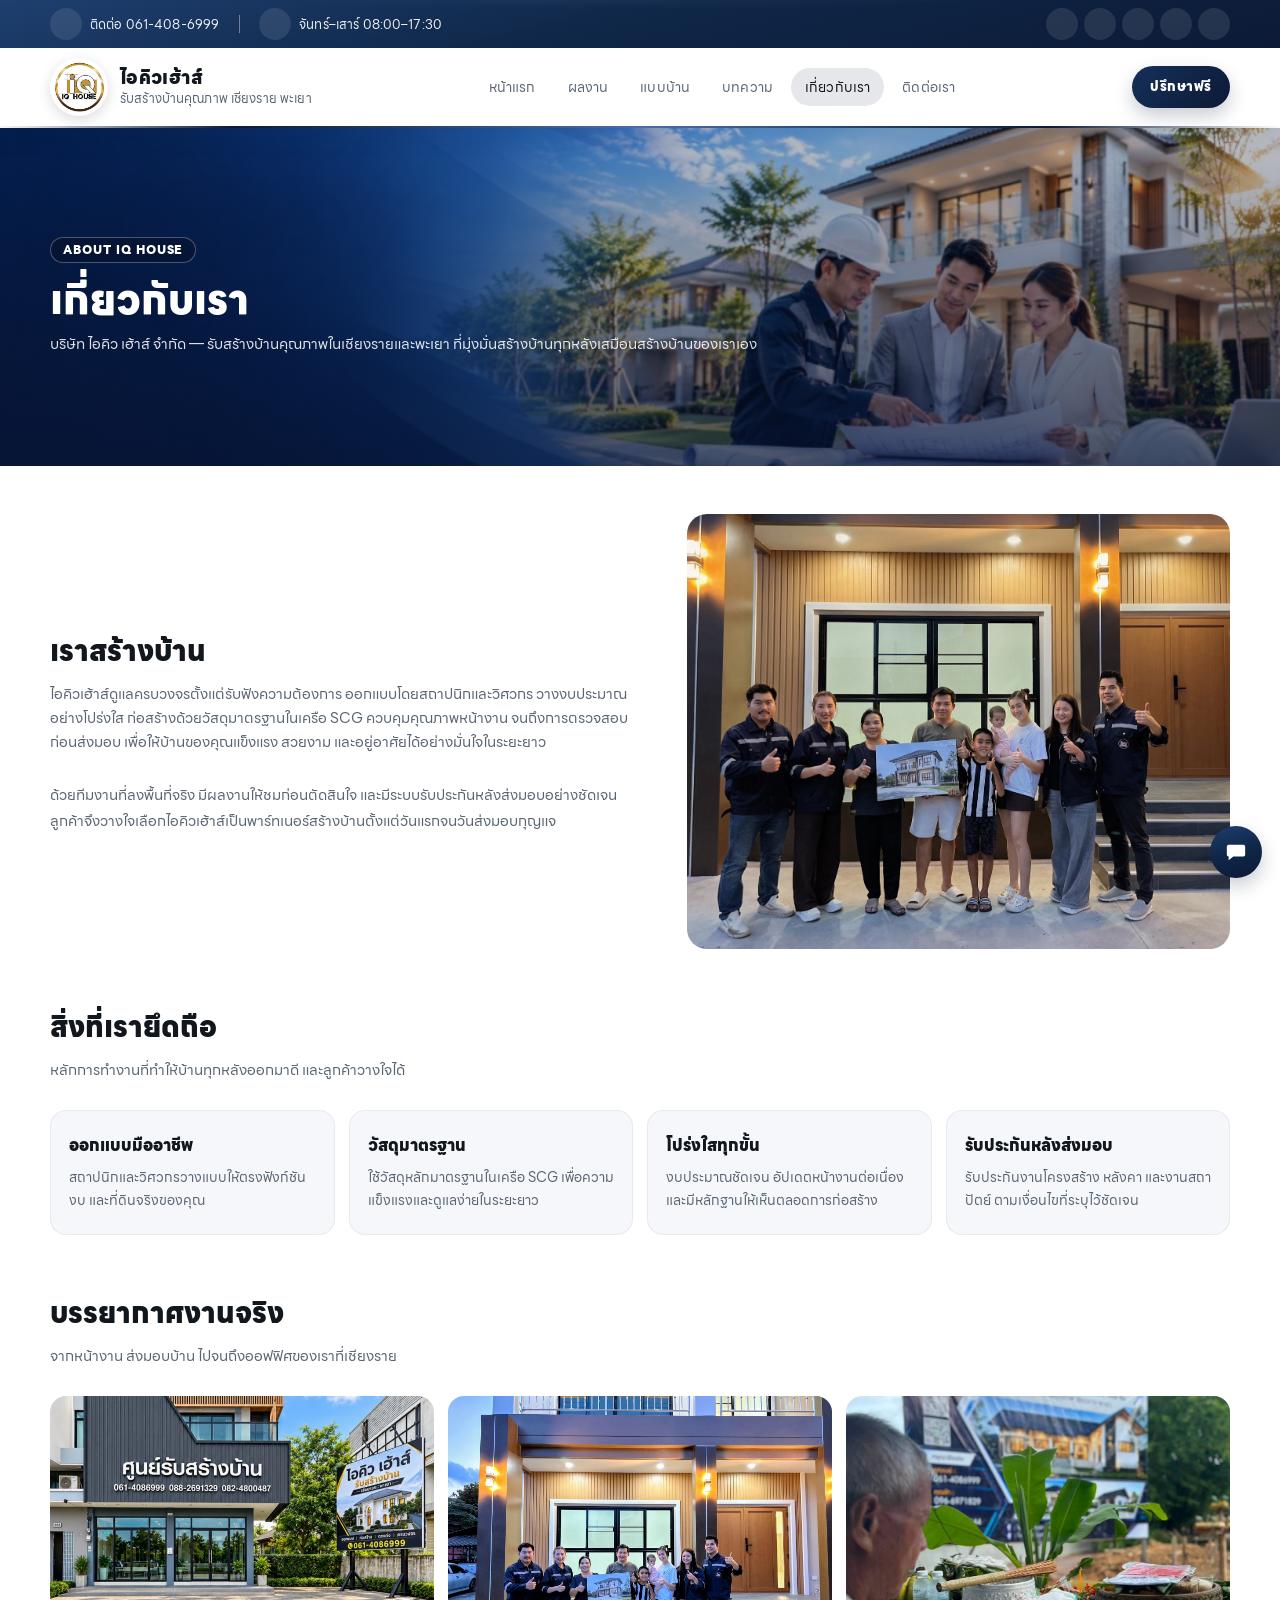
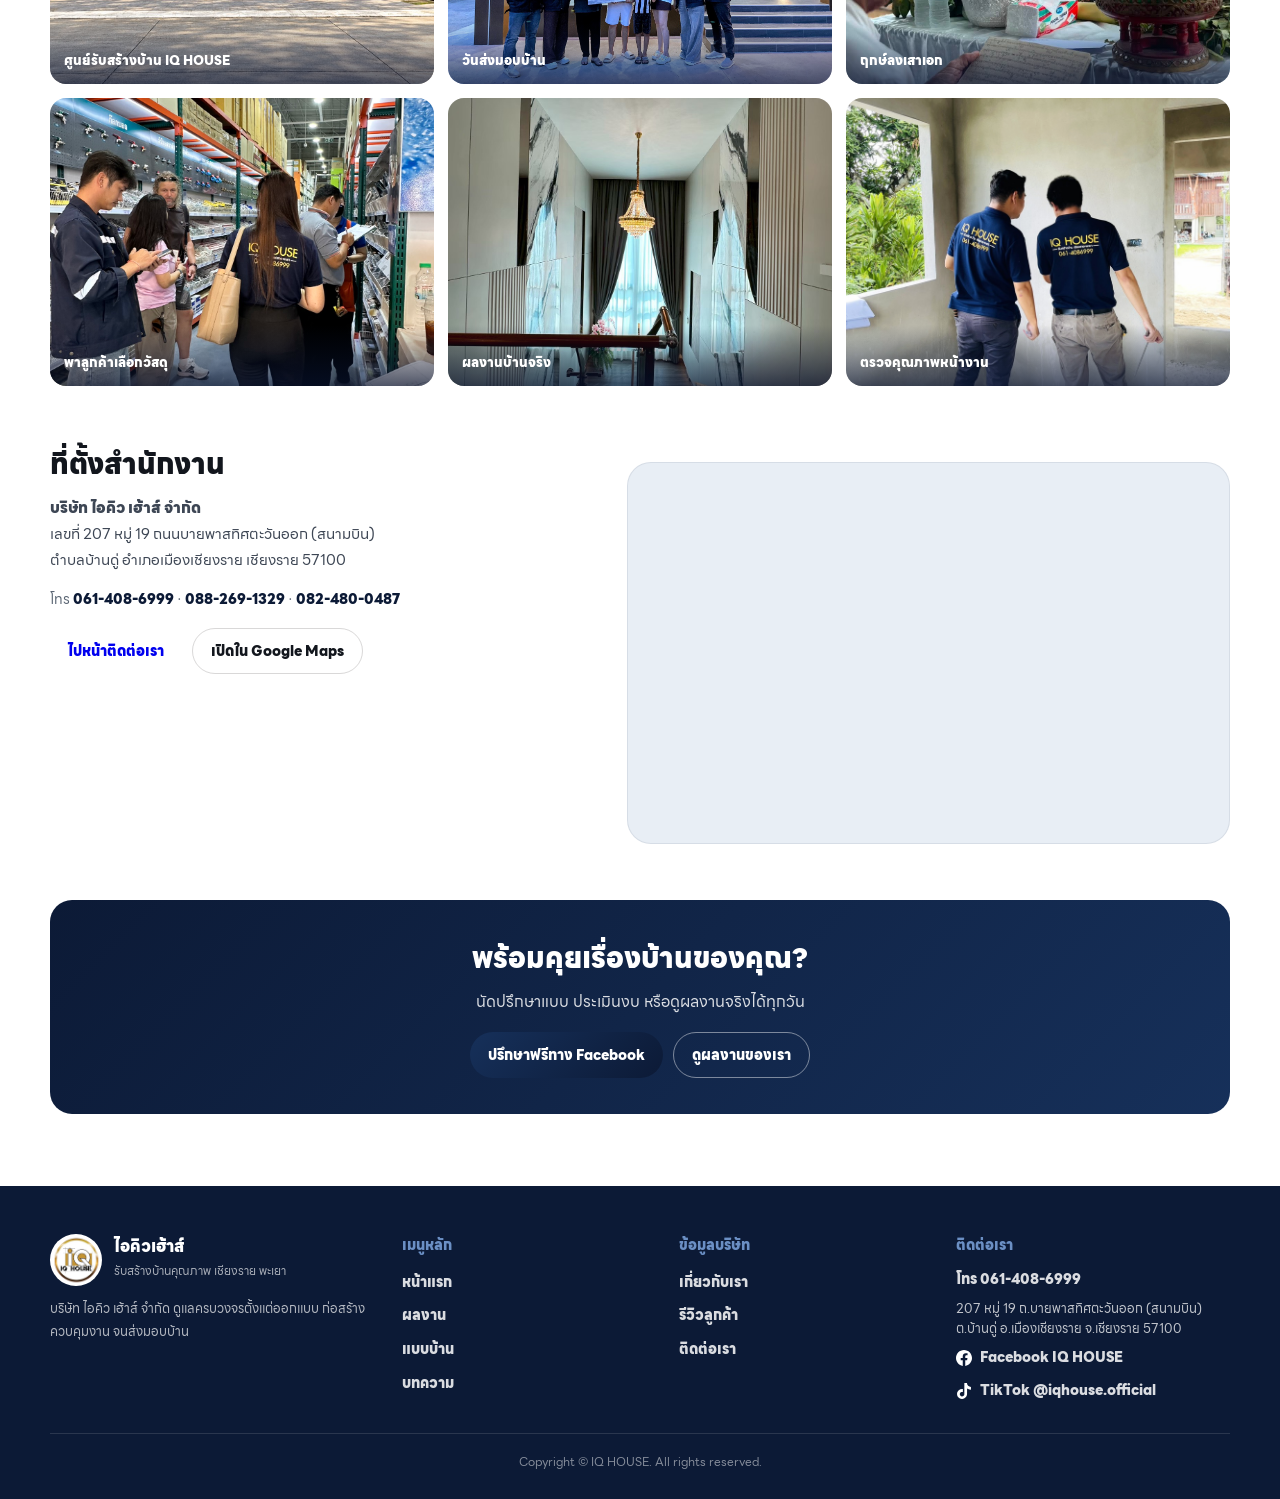
==== about.html @ 2e563d2a "Publish the IQ HOUSE site so it can be hosted from GitHub. Co-authored-by: Cursor <cursoragent@curso" ====
<!DOCTYPE html>
<html lang="th">
<head>
<meta charset="utf-8">
<link rel="icon" href="/iqhouse/images/favicon.png?v=1" type="image/png">
<meta name="viewport" content="width=device-width, initial-scale=1, viewport-fit=cover">
<title>เกี่ยวกับเรา | ไอคิวเฮ้าส์</title>
<meta name="description" content="เกี่ยวกับบริษัท ไอคิว เฮ้าส์ จำกัด ผู้รับสร้างบ้านคุณภาพในเชียงรายและพะเยา ดูแลครบวงจรตั้งแต่ออกแบบจนส่งมอบ">
<link rel="stylesheet" href="css/header.css?v=20261003u">
<link rel="stylesheet" href="css/fonts.css">
<link rel="stylesheet" href="css/site-pages.css?v=20261003s">
<link rel="stylesheet" href="css/home-extra.css?v=20261003q">
<link rel="stylesheet" href="css/responsive.css?v=20261003u">
</head>
<body class="theme-a iqPage">
<header class="iqNav" id="iqNav" data-iq-nav>
  <div class="iqTopbar">
    <div class="iqTopbar__inner">
      <ul class="iqTopbar__info">
        <li class="iqTopbar__phone">
          <a href="tel:0614086999">
            <span class="iqTopbar__mark"><img src="/iqhouse/images/site/icons/phone.svg" alt="" width="16" height="16"></span>
            ติดต่อ 061-408-6999
          </a>
        </li>
        <li class="iqTopbar__hours">
          <span>
            <span class="iqTopbar__mark"><img src="/iqhouse/images/site/icons/clock.svg" alt="" width="16" height="16"></span>
            จันทร์–เสาร์ 08:00–17:30
          </span>
        </li>
      </ul>
      <ul class="iqTopbar__social" aria-label="ช่องทางติดต่อ">
        <li>
          <a href="/iqhouse/contact.html" aria-label="LINE">
            <img src="/iqhouse/images/site/icons/line.svg" alt="" width="16" height="16">
          </a>
        </li>
        <li>
          <a href="https://www.tiktok.com/@iqhouse.official" target="_blank" rel="noopener" aria-label="TikTok">
            <img src="/iqhouse/images/site/icons/tiktok.svg" alt="" width="16" height="16">
          </a>
        </li>
        <li>
          <a href="https://www.facebook.com/profile.php?id=100057537335184" target="_blank" rel="noopener" aria-label="Facebook">
            <img src="/iqhouse/images/site/icons/facebook.svg" alt="" width="16" height="16">
          </a>
        </li>
        <li>
          <a href="tel:0614086999" aria-label="โทร 061-408-6999">
            <img src="/iqhouse/images/site/icons/phone.svg" alt="" width="16" height="16">
          </a>
        </li>
        <li>
          <a href="/iqhouse/contact.html" aria-label="อีเมล">
            <img src="/iqhouse/images/site/icons/email.svg" alt="" width="16" height="16">
          </a>
        </li>
      </ul>
    </div>
  </div>
  <div class="iqNav__bar">
    <a class="iqNav__logo" href="index.html" aria-label="IQ HOUSE">
      <img src="images/iqhouse-logo.png" alt="IQ HOUSE" width="58" height="58">
      <span class="iqNav__brand"><strong>ไอคิวเฮ้าส์</strong><em>รับสร้างบ้านคุณภาพ เชียงราย พะเยา</em></span>
    </a>
    <nav class="iqNav__menu" id="iqNavMenu" aria-label="เมนูหลัก">
      <a class="iqNav__link" href="index.html">หน้าแรก</a>
      <a class="iqNav__link" href="portfolio.html">ผลงาน</a>
      <a class="iqNav__link" href="designs.html">แบบบ้าน</a>
      <a class="iqNav__link" href="articles.html">บทความ</a>
      <a class="iqNav__link is-active" href="about.html">เกี่ยวกับเรา</a>
      <a class="iqNav__link" href="contact.html">ติดต่อเรา</a>
    </nav>
    <div class="iqNav__actions">
      <a class="iqNav__cta" href="https://www.facebook.com/profile.php?id=100057537335184" target="_blank" rel="noopener">ปรึกษาฟรี</a>
      <button class="iqNav__toggle" type="button" aria-label="เปิดเมนู" aria-expanded="false" aria-controls="iqNavMenu"><span></span><span></span><span></span></button>
    </div>
  </div>
</header>

<section class="iqPage__hero iqAboutPage__hero">
  <img class="iqPage__heroImg iqPage__heroImg--banner" src="images/site/heroes/about.png" alt="ทีมไอคิวเฮ้าส์คุยแบบกับลูกค้า" width="1600" height="500">
  <div class="iqPage__heroShade" aria-hidden="true"></div>
  <div class="iqPage__heroInner">
    <p class="iqPage__eyebrow">ABOUT IQ HOUSE</p>
    <h1 class="iqPage__title">เกี่ยวกับเรา</h1>
    <p class="iqPage__lead">บริษัท ไอคิว เฮ้าส์ จำกัด — รับสร้างบ้านคุณภาพในเชียงรายและพะเยา ที่มุ่งมั่นสร้างบ้านทุกหลังเสมือนสร้างบ้านของเราเอง</p>
  </div>
</section>

<main class="iqPage__wrap">
  <section class="iqAboutPage__intro">
    <div class="iqAboutPage__introCopy">
      <h2 class="iqPage__sectionTitle">เราสร้างบ้าน</h2>
      <p class="iqPage__sectionDesc">
        ไอคิวเฮ้าส์ดูแลครบวงจรตั้งแต่รับฟังความต้องการ ออกแบบโดยสถาปนิกและวิศวกร
        วางงบประมาณอย่างโปร่งใส ก่อสร้างด้วยวัสดุมาตรฐานในเครือ SCG
        ควบคุมคุณภาพหน้างาน จนถึงการตรวจสอบก่อนส่งมอบ
        เพื่อให้บ้านของคุณแข็งแรง สวยงาม และอยู่อาศัยได้อย่างมั่นใจในระยะยาว
      </p>
      <p class="iqAboutPage__body">
        ด้วยทีมงานที่ลงพื้นที่จริง มีผลงานให้ชมก่อนตัดสินใจ
        และมีระบบรับประกันหลังส่งมอบอย่างชัดเจน
        ลูกค้าจึงวางใจเลือกไอคิวเฮ้าส์เป็นพาร์ทเนอร์สร้างบ้านตั้งแต่วันแรกจนวันส่งมอบกุญแจ
      </p>
    </div>
    <figure class="iqAboutPage__introMedia">
      <img src="images/site/process-handover/01.jpg" alt="ทีม IQ HOUSE ส่งมอบบ้านให้ลูกค้า" width="900" height="700" loading="lazy">
    </figure>
  </section>

  <section class="iqAboutPage__values" aria-label="สิ่งที่เรายึดถือ">
    <h2 class="iqPage__sectionTitle">สิ่งที่เรายึดถือ</h2>
    <p class="iqPage__sectionDesc">หลักการทำงานที่ทำให้บ้านทุกหลังออกมาดี และลูกค้าวางใจได้</p>
    <div class="iqAboutPage__valueGrid">
      <article class="iqAboutPage__value">
        <h3>ออกแบบมืออาชีพ</h3>
        <p>สถาปนิกและวิศวกรวางแบบให้ตรงฟังก์ชัน งบ และที่ดินจริงของคุณ</p>
      </article>
      <article class="iqAboutPage__value">
        <h3>วัสดุมาตรฐาน</h3>
        <p>ใช้วัสดุหลักมาตรฐานในเครือ SCG เพื่อความแข็งแรงและดูแลง่ายในระยะยาว</p>
      </article>
      <article class="iqAboutPage__value">
        <h3>โปร่งใสทุกขั้น</h3>
        <p>งบประมาณชัดเจน อัปเดตหน้างานต่อเนื่อง และมีหลักฐานให้เห็นตลอดการก่อสร้าง</p>
      </article>
      <article class="iqAboutPage__value">
        <h3>รับประกันหลังส่งมอบ</h3>
        <p>รับประกันงานโครงสร้าง หลังคา และงานสถาปัตย์ ตามเงื่อนไขที่ระบุไว้ชัดเจน</p>
      </article>
    </div>
  </section>

  <section class="iqAboutPage__gallery" aria-label="บรรยากาศงานของเรา">
    <h2 class="iqPage__sectionTitle">บรรยากาศงานจริง</h2>
    <p class="iqPage__sectionDesc">จากหน้างาน ส่งมอบบ้าน ไปจนถึงออฟฟิศของเราที่เชียงราย</p>
    <div class="iqGallery">
      <figure class="iqGallery__item"><img src="images/about-office.png" alt="ออฟฟิศ IQ HOUSE" loading="lazy"><figcaption class="iqGallery__cap">ศูนย์รับสร้างบ้าน IQ HOUSE</figcaption></figure>
      <figure class="iqGallery__item"><img src="images/site/process-handover/02.jpg" alt="ส่งมอบบ้าน" loading="lazy"><figcaption class="iqGallery__cap">วันส่งมอบบ้าน</figcaption></figure>
      <figure class="iqGallery__item"><img src="images/site/process-pillar/01.jpg" alt="งานลงเสาเอก" loading="lazy"><figcaption class="iqGallery__cap">ฤกษ์ลงเสาเอก</figcaption></figure>
      <figure class="iqGallery__item"><img src="images/site/process-material/01.jpg" alt="เลือกวัสดุ" loading="lazy"><figcaption class="iqGallery__cap">พาลูกค้าเลือกวัสดุ</figcaption></figure>
      <figure class="iqGallery__item"><img src="images/site/homes-2f/01.jpg" alt="ผลงานบ้านจริง" loading="lazy"><figcaption class="iqGallery__cap">ผลงานบ้านจริง</figcaption></figure>
      <figure class="iqGallery__item"><img src="images/site/process-inspect/01.jpg" alt="ตรวจหน้างาน" loading="lazy"><figcaption class="iqGallery__cap">ตรวจคุณภาพหน้างาน</figcaption></figure>
    </div>
  </section>

  <section class="iqAboutPage__address" aria-labelledby="iqAboutAddressTitle">
    <div>
      <h2 id="iqAboutAddressTitle" class="iqPage__sectionTitle">ที่ตั้งสำนักงาน</h2>
      <p class="iqAboutPage__addressText">
        <strong>บริษัท ไอคิว เฮ้าส์ จำกัด</strong><br>
        เลขที่ 207 หมู่ 19 ถนนบายพาสทิศตะวันออก (สนามบิน)<br>
        ตำบลบ้านดู่ อำเภอเมืองเชียงราย เชียงราย 57100
      </p>
      <p class="iqAboutPage__phones">
        โทร
        <a href="tel:0614086999">061-408-6999</a>
        <span aria-hidden="true"> · </span>
        <a href="tel:0882691329">088-269-1329</a>
        <span aria-hidden="true"> · </span>
        <a href="tel:0824800487">082-480-0487</a>
      </p>
      <div class="iqPageCta__actions" style="justify-content:flex-start;margin-top:18px">
        <a class="iqContactCta" href="contact.html" style="margin-top:0">ไปหน้าติดต่อเรา</a>
        <a class="iqAboutPage__mapLink" href="https://maps.app.goo.gl/v2vCauSSesL4S2iE6" target="_blank" rel="noopener">เปิดใน Google Maps</a>
      </div>
    </div>
    <div class="iqContactMap">
      <iframe
        title="แผนที่ IQ HOUSE"
        src="https://maps.google.com/maps?q=19.9500111,99.8739982&hl=th&z=16&output=embed"
        loading="lazy"
        referrerpolicy="no-referrer-when-downgrade"
        allowfullscreen
      ></iframe>
    </div>
  </section>

  <div class="iqPageCta">
    <h2>พร้อมคุยเรื่องบ้านของคุณ?</h2>
    <p>นัดปรึกษาแบบ ประเมินงบ หรือดูผลงานจริงได้ทุกวัน</p>
    <div class="iqPageCta__actions">
      <a class="primary" href="https://www.facebook.com/profile.php?id=100057537335184" target="_blank" rel="noopener">ปรึกษาฟรีทาง Facebook</a>
      <a class="ghost" href="portfolio.html">ดูผลงานของเรา</a>
    </div>
  </div>
</main>

<div data-iq-footer></div>

<script src="js/iq-nav.js" defer></script>
<script src="js/iq-footer.js?v=20261003q" defer></script>
<script src="js/iq-lightbox.js" defer></script>
</body>
</html>
---- css/header.css ----
/* ===== IQ HOUSE full-bleed sticky navbar ===== */
:root {
  --iq-ink: #12161d;
  --iq-muted: #5a6573;
  --iq-line: rgba(12, 26, 54, 0.12);
  --iq-accent: #0c1a36;
  --iq-accent-soft: #4a6fa5;
  --iq-navy: #0c1a36;
  --iq-navy-deep: #07122e;
  --iq-surface: rgba(255, 255, 255, 0.96);
  --iq-soft: #f5f7fa;
  --iq-shadow: 0 8px 24px rgba(12, 26, 54, 0.08);
  --iq-radius: 999px;
  --iq-topbar-h: 48px;
  --iq-nav-bar-h: 78px;
  --iq-nav-h: calc(var(--iq-topbar-h) + var(--iq-nav-bar-h));
  --iq-pad-x: clamp(16px, 4vw, 48px);
  --iq-content-w: min(1180px, calc(100% - 40px));
}

#nHeaderWrap {
  position: fixed !important;
  top: 0 !important;
  left: 0 !important;
  right: 0 !important;
  z-index: 1200;
  width: 100% !important;
  max-width: 100% !important;
  height: auto !important;
  max-height: none !important;
  margin: 0 !important;
  padding: 0 !important;
  box-sizing: border-box !important;
  background: var(--iq-surface);
  transform: translateZ(0);
  overflow: visible !important;
}

/* Keep page scrollable (Daiwa base.css can lock overflow on html/body) */
html,
body {
  height: auto !important;
  max-height: none !important;
  margin: 0 !important;
  min-width: 0 !important;
  max-width: 100% !important;
  overflow-x: clip !important;
  overflow-y: auto !important;
}

/* Full-bleed page shell — no side gutters that clip hero/why curves */
#container {
  width: 100% !important;
  max-width: 100% !important;
  min-width: 0 !important;
  margin: 0 !important;
  padding-left: 0 !important;
  padding-right: 0 !important;
  box-sizing: border-box !important;
  overflow-x: clip;
}

.iqCover {
  width: 100% !important;
  max-width: none !important;
  margin-left: 0 !important;
  margin-right: 0 !important;
}

/* Reserve space so content doesn't jump under fixed header */
body.theme-a {
  padding-top: var(--iq-nav-h) !important;
}

#nHeader {
  background: transparent !important;
  border: none !important;
  min-height: 0 !important;
  height: auto !important;
  width: 100% !important;
  max-width: none !important;
  margin: 0 !important;
  padding: 0 !important;
  left: 0 !important;
  right: 0 !important;
  overflow: visible !important;
  box-sizing: border-box !important;
}

#nHeader .nHeader_menu,
#nHeader .nSpNav,
.utility-n1 {
  display: none !important;
}

.iqNav {
  position: fixed !important;
  top: 0 !important;
  left: 0 !important;
  right: 0 !important;
  z-index: 1200;
  width: 100% !important;
  max-width: 100% !important;
  margin: 0 !important;
  padding: 0 !important;
  font-family: var(--iq-font);
  box-sizing: border-box;
  background: var(--iq-surface);
  border-bottom: 2px solid transparent;
  border-image: linear-gradient(
    90deg,
    transparent 0%,
    var(--iq-accent) 18%,
    var(--iq-accent-soft) 50%,
    var(--iq-accent) 82%,
    transparent 100%
  ) 1;
  box-shadow: var(--iq-shadow);
  backdrop-filter: blur(16px) saturate(160%);
  -webkit-backdrop-filter: blur(16px) saturate(160%);
  transition: background 0.25s ease, box-shadow 0.25s ease;
}

.iqNav.is-scrolled {
  background: rgba(255, 255, 255, 0.97);
  box-shadow: 0 10px 28px rgba(12, 26, 54, 0.08);
}

.iqTopbar {
  position: relative;
  overflow: hidden;
  color: rgba(255, 255, 255, 0.92);
  font-family: var(--iq-font);
  font-size: 13px;
  line-height: 1;
  background:
    radial-gradient(ellipse 90% 180% at 50% -80%, rgba(255, 255, 255, 0.16), transparent 55%),
    linear-gradient(165deg, #1e3f6f 0%, #0f2748 48%, #0c1a36 100%);
}

.iqTopbar__inner {
  display: flex;
  align-items: center;
  justify-content: space-between;
  gap: 20px;
  width: var(--iq-content-w);
  max-width: 1180px;
  min-height: var(--iq-topbar-h);
  margin: 0 auto;
  box-sizing: border-box;
}

.iqTopbar__info,
.iqTopbar__social {
  display: flex;
  align-items: center;
  gap: 8px;
  margin: 0;
  padding: 0;
  list-style: none;
}

.iqTopbar__info a,
.iqTopbar__info span {
  display: inline-flex;
  align-items: center;
  gap: 8px;
  min-height: 0;
  padding: 0;
  border: 0;
  border-radius: 0;
  background: transparent;
  color: inherit;
  font-weight: 500;
  text-decoration: none;
  white-space: nowrap;
  letter-spacing: 0.01em;
}

.iqTopbar__info a:hover {
  color: #ffffff;
}

.iqTopbar__info a:hover .iqTopbar__mark {
  background: rgba(255, 255, 255, 0.18);
}

.iqTopbar__info {
  gap: 0;
}

.iqTopbar__hours {
  position: relative;
  margin-left: 20px;
  padding-left: 20px;
}

.iqTopbar__hours::before {
  content: "";
  position: absolute;
  left: 0;
  top: 50%;
  width: 1px;
  height: 18px;
  transform: translateY(-50%);
  background: rgba(255, 255, 255, 0.38);
}

.iqTopbar__info .iqTopbar__mark {
  display: inline-flex;
  align-items: center;
  justify-content: center;
  width: 32px;
  height: 32px;
  padding: 0;
  gap: 0;
  border-radius: 50%;
  background: rgba(255, 255, 255, 0.1);
  flex: 0 0 auto;
}

.iqTopbar__mark img {
  display: block;
  width: 16px;
  height: 16px;
  object-fit: contain;
}

.iqTopbar__social {
  gap: 6px;
}

.iqTopbar__social a {
  display: inline-flex;
  align-items: center;
  justify-content: center;
  width: 32px;
  height: 32px;
  border: 0;
  border-radius: 50%;
  color: #ffffff;
  background: rgba(255, 255, 255, 0.1);
  text-decoration: none;
  transition: background 0.2s ease, transform 0.2s ease;
}

.iqTopbar__social a:hover {
  background: rgba(255, 255, 255, 0.22);
  transform: translateY(-1px);
}

.iqTopbar__social img {
  display: block;
  width: 16px;
  height: 16px;
  object-fit: contain;
}

/* Inner bar matches page content width */
.iqNav__bar {
  display: flex;
  align-items: center;
  justify-content: space-between;
  gap: 20px;
  width: var(--iq-content-w) !important;
  max-width: 1180px !important;
  min-height: var(--iq-nav-bar-h);
  margin: 0 auto !important;
  padding: 10px 0 !important;
  border: none !important;
  border-radius: 0 !important;
  background: transparent;
  box-shadow: none;
  box-sizing: border-box !important;
}

/* Logo + brand text — left */
.iqNav__logo {
  display: inline-flex;
  align-items: center;
  justify-content: flex-start;
  gap: 12px;
  flex: 0 0 auto;
  text-decoration: none !important;
  color: inherit;
  transition: transform 0.25s ease;
  max-width: min(420px, 46vw);
}

.iqNav__logo:hover {
  transform: translateY(-1px);
}

.iqNav__logo img {
  width: 58px;
  height: 58px;
  object-fit: contain;
  display: block;
  flex: 0 0 auto;
  border-radius: 50%;
  box-shadow: 0 4px 14px rgba(0, 0, 0, 0.14);
  background: #fff;
}

.iqNav__brand {
  display: flex;
  flex-direction: column;
  gap: 2px;
  min-width: 0;
  line-height: 1.25;
}

.iqNav__brand strong {
  color: var(--iq-ink);
  font-family: var(--iq-font);
  font-size: 18px;
  font-weight: 700;
  letter-spacing: 0.02em;
}

.iqNav__brand em {
  color: var(--iq-muted);
  font-family: var(--iq-font);
  font-size: 13px;
  font-style: normal;
  font-weight: 400;
  letter-spacing: 0.01em;
  white-space: nowrap;
  overflow: hidden;
  text-overflow: ellipsis;
}

.iqNav__menu {
  display: flex;
  align-items: center;
  justify-content: center;
  gap: 4px;
  flex: 1 1 auto;
  min-width: 0;
}

.iqNav__link {
  position: relative;
  color: var(--iq-muted);
  text-decoration: none !important;
  font-size: 14px;
  font-weight: 500;
  letter-spacing: 0.01em;
  line-height: 1;
  padding: 12px 14px;
  border-radius: var(--iq-radius);
  white-space: nowrap;
  border-bottom: none !important;
  box-shadow: none !important;
  transition: color 0.2s ease, background 0.2s ease;
}

.iqNav__link:hover,
.iqNav__link:focus,
.iqNav__link.is-active,
.iqNav__link[aria-current="page"] {
  color: var(--iq-ink);
  background: rgba(12, 26, 54, 0.1);
  text-decoration: none !important;
  border-bottom: none !important;
  box-shadow: none !important;
}

.iqNav__link::after,
.iqNav__link.is-active::after {
  content: none !important;
  display: none !important;
}

.iqNav__actions {
  display: flex;
  align-items: center;
  gap: 12px;
  flex: 0 0 auto;
  margin-left: auto;
}

.iqNav__cta {
  display: inline-flex;
  align-items: center;
  justify-content: center;
  height: 42px;
  padding: 0 18px;
  border-radius: var(--iq-radius);
  background: linear-gradient(135deg, #16305a 0%, #0c1a36 100%);
  color: #fff !important;
  text-decoration: none !important;
  font-size: 13px;
  font-weight: 650;
  letter-spacing: 0.04em;
  box-shadow: 0 8px 18px rgba(12, 26, 54, 0.22);
  transition: transform 0.2s ease, box-shadow 0.2s ease, filter 0.2s ease;
}

.iqNav__cta:hover {
  transform: translateY(-1px);
  filter: brightness(1.05);
  box-shadow: 0 10px 22px rgba(12, 26, 54, 0.28);
}

.iqNav__toggle {
  display: none;
  width: 44px;
  height: 44px;
  border: 1px solid var(--iq-line);
  border-radius: 14px;
  background: #fff;
  cursor: pointer;
  padding: 0;
  flex: 0 0 auto;
}

.iqNav__toggle span {
  display: block;
  width: 18px;
  height: 2px;
  margin: 4px auto;
  background: var(--iq-ink);
  border-radius: 2px;
  transition: transform 0.25s ease, opacity 0.2s ease;
}

.iqNav.is-open .iqNav__toggle span:nth-child(1) {
  transform: translateY(6px) rotate(45deg);
}
.iqNav.is-open .iqNav__toggle span:nth-child(2) {
  opacity: 0;
}
.iqNav.is-open .iqNav__toggle span:nth-child(3) {
  transform: translateY(-6px) rotate(-45deg);
}

@media (max-width: 980px) {
  :root {
    --iq-topbar-h: 44px;
    --iq-nav-bar-h: 68px;
  }

  .iqNav__bar {
    position: relative;
    padding: 8px 0 !important;
  }

  .iqNav__toggle {
    display: grid;
    place-items: center;
  }

  .iqNav__menu {
    display: none;
    position: absolute;
    top: 100%;
    left: 0;
    right: 0;
    flex-direction: column;
    align-items: stretch;
    justify-content: flex-start;
    gap: 4px;
    padding: 12px 0 16px;
    border-radius: 0;
    background: rgba(255, 255, 255, 0.98);
    border-bottom: 1px solid var(--iq-line);
    box-shadow: var(--iq-shadow);
  }

  .iqNav.is-open .iqNav__menu {
    display: flex;
  }

  .iqNav__link {
    padding: 14px 16px;
  }

  .iqNav__cta {
    display: none;
  }

  .iqNav__logo img {
    width: 50px;
    height: 50px;
  }

  .iqNav__brand strong {
    font-size: 16px;
  }

  .iqNav__brand em {
    font-size: 11px;
    white-space: normal;
  }
}

@media (max-width: 560px) {
  .iqNav__brand em {
    display: none;
  }

  .iqTopbar {
    font-size: 12px;
  }

  .iqTopbar__info {
    gap: 10px;
  }

  .iqTopbar__hours,
  .iqTopbar__area {
    display: none;
  }
}

@media (prefers-reduced-motion: reduce) {
  .iqNav__bar,
  .iqNav__link,
  .iqNav__cta,
  .iqNav__logo,
  .iqNav__toggle span {
    transition: none !important;
  }
}

/* ===== IQ HOUSE intro / SEO block ===== */
.iqIntro,
.iqIntro * {
  color: #111111 !important;
}

.iqIntro {
  background: linear-gradient(180deg, #faf8f3 0%, #ffffff 100%) !important;
  border-top: none !important;
  border-bottom: 1px solid rgba(20, 17, 16, 0.08) !important;
  padding: 48px 24px 56px !important;
}

.iqIntro a {
  color: #111111 !important;
  text-decoration: underline;
}

.iqIntro__in {
  width: min(1180px, 100%) !important;
  max-width: 1180px !important;
  margin: 0 auto !important;
  padding: 0 !important;
  text-align: center;
  box-sizing: border-box;
}

.iqIntro__header {
  margin: 0 auto 40px;
  max-width: 900px;
}

.iqIntro__eyebrow {
  margin: 0 0 14px !important;
  color: #333333 !important;
  font-family: var(--iq-font);
  font-size: 12px;
  font-weight: 600;
  letter-spacing: 0.16em;
  text-transform: uppercase;
}

.iqIntro__title {
  margin: 0 0 18px !important;
  color: #111111 !important;
  font-family: var(--iq-font);
  font-size: clamp(22px, 2.4vw, 34px);
  font-weight: 700;
  letter-spacing: 0.01em;
  line-height: 1.35;
  white-space: nowrap;
}

.iqIntro__lead {
  margin: 0 auto !important;
  max-width: 780px;
  color: #111111 !important;
  font-family: var(--iq-font);
  font-size: clamp(15px, 1.35vw, 18px);
  font-weight: 400;
  line-height: 1.85;
}

.iqIntro__list {
  display: flex;
  flex-wrap: nowrap;
  justify-content: center;
  align-items: center;
  gap: 10px;
  margin: 28px 0 0;
  padding: 0;
  list-style: none;
  overflow-x: auto;
  -webkit-overflow-scrolling: touch;
  scrollbar-width: none;
}

.iqIntro__list::-webkit-scrollbar {
  display: none;
}

.iqIntro__list li {
  margin: 0;
  flex: 0 0 auto;
  padding: 10px 14px;
  color: #111111 !important;
  font-family: var(--iq-font);
  font-size: 13px;
  font-weight: 500;
  line-height: 1.3;
  white-space: nowrap;
  background: #fff;
  border: 1px solid rgba(20, 17, 16, 0.1);
  border-radius: 999px;
}

@media (max-width: 900px) {
  .iqIntro {
    padding: 36px 18px 44px !important;
  }

  .iqIntro__title {
    white-space: normal;
    font-size: clamp(20px, 5.2vw, 26px);
  }

  .iqIntro__br {
    display: none;
  }

  .iqIntro__list {
    justify-content: flex-start;
    padding: 0 4px;
  }
}

.iqFloat {
  position: fixed;
  z-index: 1150;
  right: 18px;
  bottom: 22px;
  display: flex;
  flex-direction: column;
  align-items: center;
}

.iqFloat__menu {
  display: flex;
  flex-direction: column;
  align-items: center;
  gap: 10px;
  max-height: 0;
  margin-bottom: 0;
  opacity: 0;
  overflow: hidden;
  pointer-events: none;
  transition: max-height 0.28s ease, opacity 0.2s ease, margin 0.28s ease;
}

.iqFloat.is-open .iqFloat__menu {
  max-height: 340px;
  margin-bottom: 10px;
  opacity: 1;
  overflow: visible;
  pointer-events: auto;
}

.iqFloat__btn,
.iqFloat__toggle {
  display: grid;
  place-items: center;
  width: 52px;
  height: 52px;
  padding: 0;
  border: 0;
  border-radius: 50%;
  color: #fff;
  box-shadow: 0 8px 18px rgba(12, 26, 54, 0.22);
  cursor: pointer;
  text-decoration: none !important;
}

.iqFloat__btn img {
  display: block;
  width: 22px;
  height: 22px;
  object-fit: contain;
}

.iqFloat__toggle {
  background: linear-gradient(165deg, #1e3f6f 0%, #0f2748 48%, #0c1a36 100%);
  color: #fff;
}

.iqFloat__close {
  display: none;
}

.iqFloat.is-open .iqFloat__open {
  display: none;
}

.iqFloat.is-open .iqFloat__close {
  display: block;
}

.iqFloat__btn--facebook { background: #1877f2; }
.iqFloat__btn--tiktok { background: #111111; }
.iqFloat__btn--line { background: #06c755; }
.iqFloat__btn--tel { background: #0c1a36; }
.iqFloat__btn--email { background: #1e3f6f; }

.iqFloat__btn:hover,
.iqFloat__toggle:hover {
  filter: brightness(1.08);
}

@media (max-width: 640px) {
  .iqFloat {
    right: 12px;
    bottom: 16px;
  }

  .iqFloat__btn,
  .iqFloat__toggle {
    width: 48px;
    height: 48px;
  }
}
---- css/fonts.css ----
/* Site fonts from fonts/fonts */

/* Thai + Latin body (file = regular, file_1 = extrabold) */
@font-face {
  font-family: "IQ Sans";
  src: url("../fonts/fonts/file.woff2") format("woff2"),
       url("../fonts/fonts/file.woff") format("woff"),
       url("../fonts/fonts/file.ttf") format("truetype");
  font-weight: 300;
  font-style: normal;
  font-display: swap;
}

@font-face {
  font-family: "IQ Sans";
  src: url("../fonts/fonts/file.woff2") format("woff2"),
       url("../fonts/fonts/file.woff") format("woff"),
       url("../fonts/fonts/file.ttf") format("truetype");
  font-weight: 400;
  font-style: normal;
  font-display: swap;
}

@font-face {
  font-family: "IQ Sans";
  src: url("../fonts/fonts/file.woff2") format("woff2"),
       url("../fonts/fonts/file.woff") format("woff"),
       url("../fonts/fonts/file.ttf") format("truetype");
  font-weight: 500;
  font-style: normal;
  font-display: swap;
}

@font-face {
  font-family: "IQ Sans";
  src: url("../fonts/fonts/file_1.woff2") format("woff2"),
       url("../fonts/fonts/file_1.woff") format("woff"),
       url("../fonts/fonts/file_1.ttf") format("truetype");
  font-weight: 600;
  font-style: normal;
  font-display: swap;
}

@font-face {
  font-family: "IQ Sans";
  src: url("../fonts/fonts/file_1.woff2") format("woff2"),
       url("../fonts/fonts/file_1.woff") format("woff"),
       url("../fonts/fonts/file_1.ttf") format("truetype");
  font-weight: 700;
  font-style: normal;
  font-display: swap;
}

@font-face {
  font-family: "IQ Sans";
  src: url("../fonts/fonts/file_1.woff2") format("woff2"),
       url("../fonts/fonts/file_1.woff") format("woff"),
       url("../fonts/fonts/file_1.ttf") format("truetype");
  font-weight: 800;
  font-style: normal;
  font-display: swap;
}

/* Latin display — Avenir */
@font-face {
  font-family: "Avenir LT";
  src: url("../fonts/fonts/avenir-lt-w05_35-light.woff2") format("woff2");
  font-weight: 300;
  font-style: normal;
  font-display: swap;
}

@font-face {
  font-family: "Avenir LT";
  src: url("../fonts/fonts/avenir-lt-w05_35-light.woff2") format("woff2");
  font-weight: 400;
  font-style: normal;
  font-display: swap;
}

@font-face {
  font-family: "Avenir LT";
  src: url("../fonts/fonts/avenir-lt-w05_85-heavy.woff2") format("woff2");
  font-weight: 700;
  font-style: normal;
  font-display: swap;
}

@font-face {
  font-family: "Avenir LT";
  src: url("../fonts/fonts/avenir-lt-w05_85-heavy.woff2") format("woff2");
  font-weight: 800;
  font-style: normal;
  font-display: swap;
}

/* Latin display — Helvetica */
@font-face {
  font-family: "Helvetica W01";
  src: url("../fonts/fonts/helvetica-w02-light.woff2") format("woff2");
  font-weight: 300;
  font-style: normal;
  font-display: swap;
}

@font-face {
  font-family: "Helvetica W01";
  src: url("../fonts/fonts/helvetica-w02-light.woff2") format("woff2");
  font-weight: 400;
  font-style: normal;
  font-display: swap;
}

@font-face {
  font-family: "Helvetica W01";
  src: url("../fonts/fonts/helvetica-w02-bold.woff2") format("woff2");
  font-weight: 700;
  font-style: normal;
  font-display: swap;
}

/* Latin UI — DIN Next */
@font-face {
  font-family: "DIN Next";
  src: url("../fonts/fonts/din-next-w02-light.woff2") format("woff2");
  font-weight: 300;
  font-style: normal;
  font-display: swap;
}

@font-face {
  font-family: "DIN Next";
  src: url("../fonts/fonts/din-next-w02-light.woff2") format("woff2");
  font-weight: 400;
  font-style: normal;
  font-display: swap;
}

:root {
  --iq-font: "IQ Sans", "Avenir LT", "Helvetica W01", "DIN Next", sans-serif;
  --iq-font-display: "Avenir LT", "IQ Sans", sans-serif;
}

html,
body {
  font-family: var(--iq-font) !important;
}

/* Apply across page UI; keep icon fonts intact */
body *:not(script):not(style):not(svg):not(path) {
  font-family: var(--iq-font) !important;
}

[class*="base-icon"],
.base-icon,
[class*="base-icon"]::before,
[class*="base-icon"]::after,
.base-icon::before,
.base-icon::after {
  font-family: "base-icon", sans-serif !important;
}
---- css/site-pages.css ----
/* IQ HOUSE — shared inner pages */
.iqPage {
  font-family: var(--iq-font);
  color: #12161d;
  background: #fff;
  line-height: 1.6;
}

.iqPage__hero {
  position: relative;
  width: 100%;
  max-width: none;
  margin: 0;
  min-height: clamp(220px, 32vw, 340px);
  display: flex;
  align-items: center;
  overflow: hidden;
  background: #0c1a36;
  box-sizing: border-box;
}

.iqPage__heroImg {
  position: absolute;
  inset: 0;
  width: 100%;
  height: 100%;
  object-fit: cover;
  object-position: center;
}

.iqPage__heroImg--banner {
  object-position: right center;
}

.iqPage__heroShade {
  position: absolute;
  inset: 0;
  background: linear-gradient(
    180deg,
    rgba(7, 18, 46, 0.25) 0%,
    rgba(7, 18, 46, 0.72) 100%
  );
}

.iqPage__heroInner {
  position: relative;
  z-index: 1;
  width: min(1180px, calc(100% - 40px));
  margin: 0 auto;
  padding: 48px 0;
  color: #fff;
  text-align: left;
}

.iqPage__eyebrow {
  display: inline-block;
  margin: 0 0 12px;
  padding: 5px 12px;
  border-radius: 999px;
  background: rgba(7, 18, 46, 0.62);
  border: 1px solid rgba(255, 255, 255, 0.28);
  color: #fff;
  font-size: 12px;
  font-weight: 700;
  letter-spacing: 0.08em;
  line-height: 1.2;
  text-transform: uppercase;
}

.iqPage__title {
  margin: 0 0 8px;
  font-size: clamp(28px, 3.2vw, 40px);
  font-weight: 700;
  line-height: 1.25;
}

.iqPage__lead {
  margin: 0;
  max-width: 100%;
  white-space: nowrap;
  color: rgba(255, 255, 255, 0.88);
  font-size: 15px;
  line-height: 1.5;
}

.iqPage__wrap {
  width: min(1180px, calc(100% - 40px));
  margin: 0 auto;
  padding: 48px 0 72px;
  box-sizing: border-box;
}

.iqPage__sectionTitle {
  margin: 0 0 8px;
  font-size: clamp(22px, 2.4vw, 28px);
  font-weight: 700;
}

.iqPage__sectionDesc {
  margin: 0 0 28px;
  max-width: 640px;
  color: #5a6573;
  font-size: 15px;
}

.iqFilters {
  display: flex;
  flex-wrap: wrap;
  gap: 8px;
  margin: 0 0 28px;
}

.iqFilters__btn {
  appearance: none;
  border: 1px solid rgba(20, 17, 16, 0.14);
  background: #fff;
  color: #3d4654;
  border-radius: 999px;
  min-height: 38px;
  padding: 0 16px;
  font-family: inherit;
  font-size: 13px;
  font-weight: 650;
  cursor: pointer;
  transition: background 0.2s, color 0.2s, border-color 0.2s;
}

.iqFilters__btn:hover,
.iqFilters__btn.is-active {
  background: #0c1a36;
  border-color: #0c1a36;
  color: #fff;
}

.iqGallery {
  display: grid;
  grid-template-columns: repeat(3, minmax(0, 1fr));
  gap: 14px;
}

.iqGallery__item {
  margin: 0;
  position: relative;
  overflow: hidden;
  border-radius: 16px;
  background: #e8eef5;
  aspect-ratio: 4 / 3;
}

.iqGallery__item img {
  display: block;
  width: 100%;
  height: 100%;
  object-fit: cover;
  transition: transform 0.45s ease;
}

.iqGallery__item:hover img {
  transform: scale(1.04);
}

.iqGallery__item[hidden] {
  display: none !important;
}

.iqGallery__cap {
  position: absolute;
  left: 0;
  right: 0;
  bottom: 0;
  padding: 28px 14px 12px;
  background: linear-gradient(180deg, transparent, rgba(7, 18, 46, 0.7));
  color: #fff;
  font-size: 13px;
  font-weight: 650;
}

.iqDesignLayout {
  display: grid;
  grid-template-columns: 280px minmax(0, 1fr);
  gap: 28px;
  align-items: start;
}

.iqDesignSide {
  position: sticky;
  top: calc(var(--iq-nav-h) + 16px);
  display: grid;
  gap: 18px;
}

.iqDesignSearch label,
.iqDesignCats h2,
.iqDesignNote h2 {
  display: block;
  margin: 0 0 8px;
  color: #0c1a36;
  font-size: 13px;
  font-weight: 700;
}

.iqDesignSearch input {
  width: 100%;
  box-sizing: border-box;
  min-height: 44px;
  padding: 0 14px;
  border: 1px solid #d5dbe3;
  border-radius: 12px;
  background: #fff;
  color: #12161d;
  font-family: inherit;
  font-size: 15px;
  outline: none;
}

.iqDesignSearch input:focus {
  border-color: #0c1a36;
  box-shadow: 0 0 0 3px rgba(12, 26, 54, 0.12);
}

.iqDesignCats {
  display: grid;
  gap: 8px;
}

.iqDesignCats button,
.iqDesignClear {
  appearance: none;
  width: 100%;
  display: flex;
  align-items: center;
  justify-content: space-between;
  gap: 10px;
  min-height: 42px;
  padding: 0 14px;
  border: 1px solid rgba(12, 26, 54, 0.1);
  border-radius: 12px;
  background: #f7f9fc;
  color: #12161d;
  font-family: inherit;
  font-size: 14px;
  font-weight: 700;
  text-align: left;
  cursor: pointer;
}

.iqDesignCats button span {
  color: #5a6573;
  font-size: 12px;
  font-weight: 700;
}

.iqDesignCats button.is-on,
.iqDesignCats button:hover {
  background: #0c1a36;
  border-color: #0c1a36;
  color: #fff;
}

.iqDesignCats button.is-on span,
.iqDesignCats button:hover span {
  color: rgba(255, 255, 255, 0.75);
}

.iqDesignClear:hover:not(:disabled) {
  background: #0c1a36;
  border-color: #0c1a36;
  color: #fff;
}

.iqDesignClear:disabled {
  opacity: 0.45;
  cursor: default;
}

.iqDesignNote {
  padding: 16px;
  border-radius: 16px;
  background: #f7f9fc;
  border: 1px solid rgba(12, 26, 54, 0.08);
}

.iqDesignNote ul {
  margin: 0 0 14px;
  padding: 0;
  list-style: none;
  display: grid;
  gap: 8px;
}

.iqDesignNote li {
  color: #5a6573;
  font-size: 13px;
  line-height: 1.55;
}

.iqDesignNote a {
  display: inline-flex;
  align-items: center;
  min-height: 38px;
  padding: 0 14px;
  border-radius: 999px;
  background: #0c1a36;
  color: #fff !important;
  font-size: 13px;
  font-weight: 700;
  text-decoration: none !important;
}

.iqDesignMain__meta,
.iqDesignMain__empty {
  margin: 0 0 14px;
  color: #5a6573;
  font-size: 14px;
}

.iqDesignMain__empty {
  padding: 28px 16px;
  border-radius: 16px;
  background: #f7f9fc;
  text-align: center;
}

.iqDesignGrid {
  display: grid;
  grid-template-columns: repeat(3, minmax(0, 1fr));
  gap: 16px;
}

.iqDesignCard {
  display: flex;
  flex-direction: column;
  min-width: 0;
  border: 1px solid rgba(12, 26, 54, 0.08);
  border-radius: 18px;
  overflow: hidden;
  background: #fff;
}

.iqDesignCard__media {
  margin: 0;
  aspect-ratio: 16 / 10;
  background: #e8eef5;
  overflow: hidden;
}

.iqDesignCard__media img {
  display: block;
  width: 100%;
  height: 100%;
  object-fit: cover;
}

.iqDesignCard__body {
  display: flex;
  flex-direction: column;
  gap: 10px;
  padding: 14px 14px 16px;
  flex: 1;
}

.iqDesignCard__top {
  display: flex;
  align-items: center;
  justify-content: space-between;
  gap: 8px;
}

.iqDesignCard__badge {
  color: #0c1a36;
  font-size: 12px;
  font-weight: 700;
}

.iqDesignCard__code {
  color: #5a6573;
  font-size: 12px;
  font-weight: 700;
  letter-spacing: 0.04em;
}

.iqDesignCard h2 {
  margin: 0;
  color: #0c1a36;
  font-size: 18px;
  font-weight: 700;
  line-height: 1.35;
}

.iqDesignCard__specs {
  display: grid;
  grid-template-columns: 1fr 1fr;
  gap: 8px;
  margin: 0;
}

.iqDesignCard__specs div {
  padding: 8px 10px;
  border-radius: 10px;
  background: #f7f9fc;
}

.iqDesignCard__specs dt {
  color: #8a94a3;
  font-size: 11px;
  font-weight: 700;
}

.iqDesignCard__specs dd {
  margin: 2px 0 0;
  color: #12161d;
  font-size: 13px;
  font-weight: 700;
}

.iqDesignCard p {
  margin: 0;
  color: #5a6573;
  font-size: 13px;
  line-height: 1.65;
}

.iqDesignCard__more {
  display: inline-flex;
  align-items: center;
  justify-content: center;
  align-self: flex-start;
  margin-top: auto;
  min-height: 36px;
  padding: 0 14px;
  border-radius: 999px;
  background: linear-gradient(165deg, #1e3f6f 0%, #0f2748 48%, #0c1a36 100%);
  color: #fff !important;
  font-size: 13px;
  font-weight: 700;
  text-decoration: none !important;
}

.iqSteps {
  display: grid;
  gap: 28px;
}

.iqStep {
  display: grid;
  grid-template-columns: minmax(0, 1.05fr) minmax(0, 0.95fr);
  gap: 28px;
  align-items: center;
}

.iqStep:nth-child(even) {
  grid-template-columns: minmax(0, 0.95fr) minmax(0, 1.05fr);
}

.iqStep:nth-child(even) .iqStep__media {
  order: 2;
}

.iqStep__media {
  margin: 0;
  border-radius: 18px;
  overflow: hidden;
  background: #e8eef5;
  aspect-ratio: 16 / 10;
}

.iqStep__media img {
  display: block;
  width: 100%;
  height: 100%;
  object-fit: cover;
}

.iqStep__num {
  margin: 0 0 8px;
  color: #0c1a36;
  font-size: 13px;
  font-weight: 700;
  letter-spacing: 0.06em;
}

.iqStep__title {
  margin: 0 0 10px;
  font-size: clamp(20px, 2.2vw, 26px);
  font-weight: 700;
}

.iqStep__text {
  margin: 0;
  color: #5a6573;
  font-size: 15px;
  line-height: 1.75;
}

.iqContactLayout {
  display: grid;
  grid-template-columns: minmax(0, 1.15fr) minmax(280px, 0.85fr);
  gap: 20px;
  align-items: stretch;
}

.iqContactForm,
.iqContactAside {
  border-radius: 24px;
  box-sizing: border-box;
}

.iqContactForm {
  position: relative;
  padding: 32px 28px 26px;
  background: #fff;
  border: 1px solid rgba(12, 26, 54, 0.08);
  box-shadow: 0 18px 40px rgba(12, 26, 54, 0.06);
}

.iqContactForm__kicker,
.iqContactAside__kicker {
  margin: 0 0 8px;
  color: #1e3f6f;
  font-size: 12px;
  font-weight: 700;
  letter-spacing: 0.08em;
}

.iqContactForm h2,
.iqContactAside h2 {
  margin: 0;
  color: #0c1a36;
  font-size: clamp(24px, 2.4vw, 32px);
  font-weight: 700;
  line-height: 1.3;
}

.iqContactForm__lead {
  margin: 8px 0 22px;
  color: #5a6573;
  font-size: 14px;
  line-height: 1.7;
}

.iqContactForm__status {
  margin: 0 0 18px;
  padding: 12px 14px;
  border-radius: 12px;
  font-size: 14px;
  line-height: 1.55;
}

.iqContactForm__status.is-ok {
  background: #e7f6ee;
  color: #0d5c32;
}

.iqContactForm__status.is-err {
  background: #fdecec;
  color: #8a1f2b;
}

.iqContactForm__grid {
  display: grid;
  grid-template-columns: 1fr 1fr;
  gap: 14px;
}

.iqContactField {
  display: flex;
  flex-direction: column;
  gap: 6px;
  margin-bottom: 14px;
}

.iqContactField span {
  color: #0c1a36;
  font-size: 13px;
  font-weight: 700;
}

.iqContactField em {
  margin-left: 6px;
  color: #8a94a3;
  font-style: normal;
  font-weight: 500;
}

.iqContactField input,
.iqContactField select,
.iqContactField textarea {
  width: 100%;
  box-sizing: border-box;
  border: 1px solid #d5dbe3;
  border-radius: 12px;
  background: #f7f9fc;
  color: #12161d;
  font-family: inherit;
  font-size: 15px;
  line-height: 1.5;
  padding: 12px 14px;
  outline: none;
  transition: border-color 0.15s ease, background 0.15s ease, box-shadow 0.15s ease;
}

.iqContactField textarea {
  min-height: 132px;
  resize: vertical;
}

.iqContactField input:focus,
.iqContactField select:focus,
.iqContactField textarea:focus {
  border-color: #0c1a36;
  background: #fff;
  box-shadow: 0 0 0 3px rgba(12, 26, 54, 0.12);
}

.iqContactField input.is-invalid,
.iqContactField select.is-invalid,
.iqContactField textarea.is-invalid {
  border-color: #c43b4a;
  background: #fff8f8;
}

.iqContactForm__trap {
  position: absolute;
  left: -9999px;
  width: 1px;
  height: 1px;
  overflow: hidden;
}

.iqContactForm__actions {
  display: flex;
  flex-wrap: wrap;
  align-items: center;
  gap: 12px 16px;
  margin-top: 4px;
}

.iqContactForm__actions p {
  margin: 0;
  color: #8a94a3;
  font-size: 12px;
}

.iqContactForm__submit {
  appearance: none;
  border: 0;
  cursor: pointer;
  min-height: 46px;
  padding: 0 22px;
  border-radius: 999px;
  background: linear-gradient(165deg, #1e3f6f 0%, #0f2748 48%, #0c1a36 100%);
  color: #fff;
  font-family: inherit;
  font-size: 14px;
  font-weight: 700;
}

.iqContactForm__submit:hover {
  filter: brightness(1.08);
}

.iqContactAside {
  padding: 32px 26px;
  background: linear-gradient(165deg, #1e3f6f 0%, #0f2748 42%, #0c1a36 100%);
  color: #fff;
}

.iqContactAside__kicker {
  color: #9eb6d8;
}

.iqContactAside h2 {
  color: #fff;
  margin-bottom: 22px;
}

.iqContactAside__list {
  list-style: none;
  margin: 0;
  padding: 0;
  display: grid;
  gap: 18px;
}

.iqContactAside__list li {
  display: grid;
  grid-template-columns: 40px 1fr;
  gap: 12px;
  align-items: start;
}

.iqContactAside__list li > span {
  display: grid;
  place-items: center;
  width: 40px;
  height: 40px;
  border-radius: 12px;
  background: rgba(255, 255, 255, 0.12);
  color: #fff;
}

.iqContactAside__list strong {
  display: block;
  margin-bottom: 2px;
  font-size: 14px;
}

.iqContactAside__list a,
.iqContactAside__list span {
  color: rgba(255, 255, 255, 0.82);
  font-size: 14px;
  line-height: 1.55;
  text-decoration: none;
}

.iqContactAside__list a:hover {
  color: #fff;
}

.iqContactAside__social {
  display: flex;
  flex-wrap: wrap;
  gap: 8px;
  margin-top: 26px;
}

.iqContactAside__social a {
  display: inline-flex;
  align-items: center;
  min-height: 36px;
  padding: 0 14px;
  border-radius: 999px;
  border: 1px solid rgba(255, 255, 255, 0.35);
  color: #fff !important;
  font-size: 13px;
  font-weight: 700;
  text-decoration: none !important;
}

.iqContactAside__social a:hover {
  background: rgba(255, 255, 255, 0.12);
}

.iqContactMap {
  margin-top: 20px;
  border-radius: 24px;
  overflow: hidden;
  border: 1px solid rgba(12, 26, 54, 0.08);
  background: #e8eef5;
}

.iqContactMap__bar {
  display: flex;
  flex-wrap: wrap;
  align-items: center;
  justify-content: space-between;
  gap: 12px;
  padding: 16px 20px;
  background: #fff;
}

.iqContactMap__bar strong {
  display: block;
  color: #0c1a36;
  font-size: 15px;
}

.iqContactMap__bar span {
  color: #5a6573;
  font-size: 13px;
}

.iqContactMap__bar a {
  display: inline-flex;
  align-items: center;
  min-height: 40px;
  padding: 0 16px;
  border-radius: 999px;
  background: #0c1a36;
  color: #fff !important;
  font-size: 13px;
  font-weight: 700;
  text-decoration: none !important;
}

.iqContactMap iframe {
  display: block;
  width: 100%;
  height: 380px;
  border: 0;
}

.iqReviewGrid {
  display: grid;
  grid-template-columns: repeat(3, minmax(0, 1fr));
  gap: 14px;
}

.iqReviewCard {
  margin: 0;
  border-radius: 16px;
  overflow: hidden;
  border: 1px solid rgba(20, 17, 16, 0.08);
  background: #fff;
}

.iqReviewCard img {
  display: block;
  width: 100%;
  height: auto;
  vertical-align: top;
}

.iqPageCta {
  margin-top: 56px;
  padding: 36px 28px;
  border-radius: 22px;
  background: linear-gradient(135deg, #0c1a36 0%, #16305a 100%);
  color: #fff;
  text-align: center;
}

.iqPageCta h2 {
  margin: 0 0 8px;
  font-size: clamp(22px, 2.4vw, 28px);
}

.iqPageCta p {
  margin: 0 0 18px;
  color: rgba(255, 255, 255, 0.85);
}

.iqPageCta__actions {
  display: flex;
  flex-wrap: wrap;
  gap: 10px;
  justify-content: center;
}

.iqPageCta__actions a {
  display: inline-flex;
  align-items: center;
  min-height: 44px;
  padding: 0 18px;
  border-radius: 999px;
  font-weight: 700;
  font-size: 14px;
  text-decoration: none !important;
}

.iqPageCta__actions a.primary {
  background: linear-gradient(135deg, #16305a 0%, #0c1a36 100%);
  color: #fff !important;
}

.iqPageCta__actions a.ghost {
  border: 1px solid rgba(255, 255, 255, 0.45);
  color: #fff !important;
}

@media (max-width: 900px) {
  .iqPage__lead {
    white-space: normal;
  }

  .iqDesignLayout,
  .iqDesignGrid {
    grid-template-columns: 1fr;
  }

  .iqDesignSide {
    position: static;
  }

  .iqGallery,
  .iqReviewGrid {
    grid-template-columns: repeat(2, minmax(0, 1fr));
  }

  .iqStep,
  .iqStep:nth-child(even) {
    grid-template-columns: 1fr;
  }

  .iqStep:nth-child(even) .iqStep__media {
    order: 0;
  }

  .iqContactLayout,
  .iqContactForm__grid {
    grid-template-columns: 1fr;
  }

  .iqContactMap iframe {
    height: 280px;
  }
}

/* Shared footer for IQ pages */
#nFooter {
  background: #0c1a36;
  color: rgba(255, 255, 255, 0.85);
  padding: 28px 0 36px;
}

#nFooter .nFooter_in {
  width: min(1180px, calc(100% - 40px));
  margin: 0 auto;
}

#nFooter .nFooter_nav {
  display: flex;
  flex-wrap: wrap;
  gap: 8px 18px;
  list-style: none;
  margin: 0 0 14px;
  padding: 0;
}

#nFooter .nFooter_item a {
  color: rgba(255, 255, 255, 0.88) !important;
  text-decoration: none !important;
  font-family: var(--iq-font);
  font-size: 14px;
  font-weight: 650;
}

#nFooter .nFooter_item a:hover {
  color: #6b8fc4 !important;
}

#nFooter .nFooter_copy {
  font-family: var(--iq-font);
  font-size: 12px;
  font-style: normal;
  color: rgba(255, 255, 255, 0.55);
}

/* ===== About page ===== */
.iqAboutPage__intro {
  display: grid;
  grid-template-columns: minmax(0, 1.05fr) minmax(0, 0.95fr);
  gap: 36px;
  align-items: center;
  margin-bottom: 56px;
}

.iqAboutPage__body {
  margin: 0;
  color: #5a6573;
  font-size: 15px;
  line-height: 1.75;
}

.iqAboutPage__introMedia {
  margin: 0;
  border-radius: 20px;
  overflow: hidden;
  background: #e8eef5;
  aspect-ratio: 5 / 4;
}

.iqAboutPage__introMedia img {
  display: block;
  width: 100%;
  height: 100%;
  object-fit: cover;
}

.iqAboutPage__values {
  margin-bottom: 56px;
}

.iqAboutPage__valueGrid {
  display: grid;
  grid-template-columns: repeat(4, minmax(0, 1fr));
  gap: 14px;
}

.iqAboutPage__value {
  padding: 22px 18px;
  border-radius: 16px;
  background: #f5f7fa;
  border: 1px solid rgba(20, 17, 16, 0.06);
}

.iqAboutPage__value h3 {
  margin: 0 0 8px;
  font-size: 16px;
  font-weight: 700;
  color: #12161d;
}

.iqAboutPage__value p {
  margin: 0;
  color: #5a6573;
  font-size: 14px;
  line-height: 1.65;
}

.iqAboutPage__gallery {
  margin-bottom: 56px;
}

.iqAboutPage__address {
  display: grid;
  grid-template-columns: minmax(0, 1fr) minmax(0, 1.1fr);
  gap: 28px;
  align-items: stretch;
  margin-bottom: 8px;
}

.iqAboutPage__addressText {
  margin: 0 0 14px;
  color: #3d4654;
  font-size: 15px;
  line-height: 1.75;
}

.iqAboutPage__phones {
  margin: 0;
  color: #5a6573;
  font-size: 14px;
}

.iqAboutPage__phones a {
  color: #0c1a36;
  font-weight: 700;
  text-decoration: none;
}

.iqAboutPage__phones a:hover {
  text-decoration: underline;
}

.iqAboutPage__mapLink {
  display: inline-flex;
  align-items: center;
  min-height: 46px;
  padding: 0 18px;
  border-radius: 999px;
  border: 1px solid rgba(20, 17, 16, 0.16);
  color: #12161d !important;
  font-weight: 700;
  font-size: 14px;
  text-decoration: none !important;
}

.iqAboutPage__mapLink:hover {
  border-color: #0c1a36;
  color: #0c1a36 !important;
}

@media (max-width: 900px) {
  .iqAboutPage__intro,
  .iqAboutPage__address {
    grid-template-columns: 1fr;
  }

  .iqAboutPage__valueGrid {
    grid-template-columns: repeat(2, minmax(0, 1fr));
  }
}

@media (max-width: 640px) {
  .iqAboutPage__valueGrid {
    grid-template-columns: 1fr;
  }
}

/* Lightbox */
body.iqLightbox-open {
  overflow: hidden;
}

.iqLightbox {
  position: fixed;
  inset: 0;
  z-index: 2000;
  display: grid;
  place-items: center;
  background: rgba(7, 18, 46, 0.88);
  padding: 24px;
  box-sizing: border-box;
}

.iqLightbox[hidden] {
  display: none !important;
}

.iqLightbox__img {
  max-width: min(1120px, 100%);
  max-height: calc(100vh - 48px);
  width: auto;
  height: auto;
  object-fit: contain;
  border-radius: 12px;
  box-shadow: 0 20px 60px rgba(0, 0, 0, 0.35);
}

.iqLightbox__close,
.iqLightbox__nav {
  position: absolute;
  appearance: none;
  border: 0;
  background: rgba(255, 255, 255, 0.12);
  color: #fff;
  cursor: pointer;
  font-size: 28px;
  line-height: 1;
  width: 44px;
  height: 44px;
  border-radius: 999px;
}

.iqLightbox__close {
  top: 18px;
  right: 18px;
}

.iqLightbox__prev {
  left: 16px;
  top: 50%;
  transform: translateY(-50%);
}

.iqLightbox__next {
  right: 16px;
  top: 50%;
  transform: translateY(-50%);
}

.iqLightbox__close:hover,
.iqLightbox__nav:hover {
  background: rgba(255, 255, 255, 0.22);
}

/* Homepage quick links */
.iqQuick {
  width: 100%;
  background: #fff;
  padding: 8px 0 48px;
}

.iqQuick__wrap {
  width: min(1180px, calc(100% - 40px));
  margin: 0 auto;
  display: grid;
  grid-template-columns: repeat(4, minmax(0, 1fr));
  gap: 12px;
}

.iqQuick__link {
  display: block;
  padding: 22px 18px;
  border-radius: 16px;
  background: #f5f7fa;
  border: 1px solid rgba(20, 17, 16, 0.06);
  text-decoration: none !important;
  color: #12161d !important;
  transition: transform 0.2s ease, box-shadow 0.2s ease;
}

.iqQuick__link:hover {
  transform: translateY(-2px);
  box-shadow: 0 12px 28px rgba(20, 17, 16, 0.08);
}

.iqQuick__link strong {
  display: block;
  margin-bottom: 4px;
  font-size: 16px;
  font-weight: 700;
}

.iqQuick__link span {
  color: #5a6573;
  font-size: 13px;
  line-height: 1.5;
}

@media (max-width: 900px) {
  .iqQuick__wrap {
    grid-template-columns: repeat(2, minmax(0, 1fr));
  }
}

@media (max-width: 640px) {
  .iqQuick__wrap {
    width: calc(100% - 28px);
    grid-template-columns: 1fr;
  }
}
---- css/home-extra.css ----
/* Homepage process / reviews / articles strips */
.iqHomeBlock {
  width: 100%;
  padding: 56px 0 64px;
  background: #fff;
  box-sizing: border-box;
}

.iqHomeBlock--soft {
  background: #f5f7fa;
}

.iqHomeBlock__wrap {
  width: min(1180px, calc(100% - 40px));
  margin: 0 auto;
  box-sizing: border-box;
}

.iqHomeBlock__head {
  text-align: center;
  margin: 0 auto 28px;
  max-width: 680px;
}

.iqHomeBlock__title {
  margin: 0 0 8px;
  color: #12161d;
  font-family: var(--iq-font);
  font-size: clamp(26px, 2.6vw, 34px);
  font-weight: 700;
  line-height: 1.3;
}

.iqHomeBlock__desc {
  margin: 0;
  color: #5a6573;
  font-family: var(--iq-font);
  font-size: 15px;
  line-height: 1.7;
}

.iqHomeBlock__more {
  margin-top: 28px;
  text-align: center;
}

.iqHomeBlock__more a {
  display: inline-flex;
  align-items: center;
  min-height: 44px;
  padding: 0 20px;
  border-radius: 999px;
  background: linear-gradient(135deg, #16305a 0%, #0c1a36 100%);
  color: #fff !important;
  font-family: var(--iq-font);
  font-size: 14px;
  font-weight: 700;
  text-decoration: none !important;
}

.iqHomeBlock__wrap--full {
  width: 100%;
  max-width: none;
  padding: 0;
}

.iqHomeBlock__wrap--full .iqHomeBlock__head,
.iqHomeBlock__wrap--full .iqHomeBlock__more {
  width: min(1180px, calc(100% - 40px));
  margin-left: auto;
  margin-right: auto;
}

/* Process steps with icons */
.iqHomeSteps {
  list-style: none;
  margin: 0;
  padding: 0;
  display: grid;
  grid-template-columns: repeat(6, minmax(0, 1fr));
  gap: 12px;
  counter-reset: none;
}

.iqHomeSteps__item {
  position: relative;
  background: #fff;
  border: 1px solid rgba(20, 17, 16, 0.08);
  border-radius: 16px;
  padding: 18px 14px 16px;
  text-align: center;
}

.iqHomeSteps__icon {
  display: grid;
  place-items: center;
  width: 46px;
  height: 46px;
  margin: 0 auto 10px;
  border-radius: 14px;
  background: rgba(12, 26, 54, 0.1);
  color: #0c1a36;
}

.iqHomeSteps__icon svg {
  width: 22px;
  height: 22px;
}

.iqHomeSteps__num {
  display: block;
  margin-bottom: 6px;
  color: #0c1a36;
  font-size: 12px;
  font-weight: 700;
  letter-spacing: 0.06em;
}

.iqHomeSteps__item h3 {
  margin: 0 0 6px;
  font-size: 14px;
  font-weight: 700;
  line-height: 1.35;
  color: #12161d;
}

.iqHomeSteps__item p {
  margin: 0;
  color: #5a6573;
  font-size: 12px;
  line-height: 1.55;
}

/* Review text marquee */
.iqReviewMarquee {
  overflow: hidden;
  mask-image: linear-gradient(90deg, transparent, #000 6%, #000 94%, transparent);
  -webkit-mask-image: linear-gradient(90deg, transparent, #000 6%, #000 94%, transparent);
}

.iqReviewMarquee__track {
  display: flex;
  gap: 14px;
  width: max-content;
  animation: iqReviewScroll 42s linear infinite;
}

.iqReviewMarquee:hover .iqReviewMarquee__track {
  animation-play-state: paused;
}

@keyframes iqReviewScroll {
  from { transform: translateX(0); }
  to { transform: translateX(-50%); }
}

.iqReviewQuote {
  flex: 0 0 min(340px, 78vw);
  margin: 0;
  padding: 22px 20px;
  border-radius: 16px;
  background: #f5f7fa;
  border: 1px solid rgba(20, 17, 16, 0.08);
  box-sizing: border-box;
}

.iqReviewQuote p {
  margin: 0 0 12px;
  color: #3d4654;
  font-family: var(--iq-font);
  font-size: 15px;
  line-height: 1.7;
}

.iqReviewQuote cite {
  display: block;
  color: #0c1a36;
  font-style: normal;
  font-size: 13px;
  font-weight: 700;
}

.iqArticleBoard__bar {
  display: grid;
  grid-template-columns: minmax(0, 1.4fr) minmax(200px, 0.7fr) auto;
  gap: 14px 16px;
  align-items: end;
  margin: 0 0 16px;
  padding: 18px;
  border: 1px solid rgba(12, 26, 54, 0.08);
  border-radius: 20px;
  background: #f7f9fc;
}

.iqArticleBoard__field {
  display: flex;
  flex-direction: column;
  gap: 6px;
  min-width: 0;
}

.iqArticleBoard__field span,
.iqArticleBoard__filters > span {
  color: #0c1a36;
  font-size: 13px;
  font-weight: 700;
}

.iqArticleBoard__field input,
.iqArticleBoard__field select {
  width: 100%;
  box-sizing: border-box;
  min-height: 44px;
  padding: 0 14px;
  border: 1px solid #d5dbe3;
  border-radius: 12px;
  background: #fff;
  color: #12161d;
  font-family: inherit;
  font-size: 15px;
  outline: none;
}

.iqArticleBoard__field input:focus,
.iqArticleBoard__field select:focus {
  border-color: #0c1a36;
  box-shadow: 0 0 0 3px rgba(12, 26, 54, 0.12);
}

.iqArticleBoard__clear {
  appearance: none;
  min-height: 44px;
  padding: 0 16px;
  border: 1px solid #0c1a36;
  border-radius: 999px;
  background: #fff;
  color: #0c1a36;
  font-family: inherit;
  font-size: 14px;
  font-weight: 700;
  cursor: pointer;
}

.iqArticleBoard__clear:hover:not(:disabled) {
  background: #0c1a36;
  color: #fff;
}

.iqArticleBoard__clear:disabled {
  opacity: 0.4;
  cursor: default;
}

.iqArticleBoard__filters {
  grid-column: 1 / -1;
  display: flex;
  flex-wrap: wrap;
  align-items: center;
  gap: 8px 10px;
}

.iqArticleBoard__filters div {
  display: flex;
  flex-wrap: wrap;
  gap: 8px;
}

.iqArticleBoard__filters button {
  appearance: none;
  min-height: 34px;
  padding: 0 12px;
  border: 1px solid rgba(12, 26, 54, 0.16);
  border-radius: 999px;
  background: #fff;
  color: #3d4654;
  font-family: inherit;
  font-size: 13px;
  font-weight: 650;
  cursor: pointer;
}

.iqArticleBoard__filters button.is-on,
.iqArticleBoard__filters button:hover {
  background: #0c1a36;
  border-color: #0c1a36;
  color: #fff;
}

.iqArticleBoard__meta,
.iqArticleBoard__empty {
  margin: 0 0 14px;
  color: #5a6573;
  font-size: 14px;
}

.iqArticleBoard__empty {
  padding: 28px 16px;
  border-radius: 16px;
  background: #f7f9fc;
  text-align: center;
}

.iqHomeArticles {
  display: grid;
  grid-template-columns: repeat(4, minmax(0, 1fr));
  gap: 14px;
}

.iqArticleCard {
  display: flex;
  flex-direction: column;
  text-decoration: none !important;
  color: inherit !important;
  border-radius: 18px;
  overflow: hidden;
  background: #fff;
  border: 1px solid rgba(20, 17, 16, 0.08);
  transition: transform 0.2s ease, box-shadow 0.2s ease;
}

.iqArticleCard:hover {
  transform: translateY(-3px);
  box-shadow: 0 14px 32px rgba(20, 17, 16, 0.1);
}

.iqArticleCard__media {
  margin: 0;
  aspect-ratio: 16 / 10;
  overflow: hidden;
  background: #e8eef5;
}

.iqArticleCard__media img {
  display: block;
  width: 100%;
  height: 100%;
  object-fit: cover;
}

.iqArticleCard__body {
  padding: 16px 16px 18px;
  display: flex;
  flex-direction: column;
  gap: 6px;
  flex: 1;
}

.iqArticleCard__tag {
  color: #0c1a36;
  font-size: 12px;
  font-weight: 700;
  letter-spacing: 0.04em;
}

.iqArticleCard h3 {
  margin: 0;
  color: #0c1a36;
  font-size: 17px;
  font-weight: 700;
  line-height: 1.4;
}

.iqArticleCard p {
  margin: 0;
  color: #5a6573;
  font-size: 13px;
  line-height: 1.65;
}

.iqArticleCard__more {
  display: inline-flex;
  align-items: center;
  justify-content: center;
  align-self: flex-start;
  margin-top: auto;
  min-height: 36px;
  padding: 0 16px;
  border-radius: 999px;
  background: linear-gradient(165deg, #1e3f6f 0%, #0f2748 48%, #0c1a36 100%);
  color: #ffffff;
  font-size: 13px;
  font-weight: 700;
}

/* Article detail */
.iqArticleLayout {
  width: min(1180px, calc(100% - 40px));
  margin: 0 auto;
  padding: 40px 0 72px;
  display: grid;
  grid-template-columns: minmax(0, 1fr) 280px;
  gap: 40px;
  align-items: start;
  box-sizing: border-box;
}

.iqArticle {
  width: auto;
  margin: 0;
  padding: 0;
  text-align: left;
}

.iqArticle__meta {
  margin: 0 0 10px;
  color: #0c1a36;
  font-size: 13px;
  font-weight: 700;
}

.iqArticle__title {
  margin: 0 0 14px;
  font-size: clamp(28px, 3vw, 36px);
  font-weight: 700;
  line-height: 1.3;
}

.iqArticle__lead {
  margin: 0 0 18px;
  color: #5a6573;
  font-size: 16px;
  line-height: 1.75;
  text-align: left;
}

.iqShare {
  display: flex;
  align-items: center;
  flex-wrap: wrap;
  gap: 14px 16px;
  margin: 0 0 22px;
}

.iqShare--foot {
  margin: 28px 0 0;
}

.iqShare__label {
  margin: 0;
  color: #111111;
  font-family: var(--iq-font);
  font-size: 18px;
  font-weight: 800;
  line-height: 1;
}

.iqShare__actions {
  display: flex;
  align-items: center;
  gap: 10px;
}

.iqShare__btn {
  display: inline-flex;
  align-items: center;
  justify-content: center;
  width: 36px;
  height: 36px;
  padding: 0;
  border: 0;
  border-radius: 50%;
  cursor: pointer;
}

.iqShare__btn svg {
  display: block;
  width: 18px;
  height: 18px;
}

.iqShare__btn--line { background: #06c755; }
.iqShare__btn--tiktok { background: #111111; }
.iqShare__btn--fb { background: #1877f2; }

.iqShare__btn:hover { filter: brightness(0.94); }

.iqShare__copy {
  display: inline-flex;
  align-items: center;
  gap: 6px;
  height: 36px;
  margin-left: 2px;
  padding: 0 14px 0 12px;
  border: 1.5px solid #ff3b5c;
  border-radius: 999px;
  background: #ffffff;
  color: #111111;
  font-family: var(--iq-font);
  font-size: 15px;
  font-weight: 650;
  line-height: 1;
  cursor: pointer;
}

.iqShare__copy svg {
  display: block;
  width: 16px;
  height: 16px;
  color: #ff3b5c;
}

.iqShare__copy.is-done {
  border-color: #06c755;
  color: #067a36;
}

.iqShare__copy.is-done svg {
  color: #06c755;
}

.iqArticleSide {
  position: sticky;
  top: calc(var(--iq-nav-h, 126px) + 16px);
  display: flex;
  flex-direction: column;
  gap: 18px;
}

.iqArticleSearch,
.iqArticleCats,
.iqArticlePicks {
  padding: 18px 16px;
  border: 1px solid rgba(12, 26, 54, 0.1);
  border-radius: 16px;
  background: #fff;
}

.iqArticleTags {
  padding: 0;
  border: 0;
  background: transparent;
}

.iqArticleSearch label,
.iqArticleCats h2,
.iqArticlePicks h2,
.iqArticleTags h2 {
  display: block;
  margin: 0 0 10px;
  color: #12161d;
  font-family: var(--iq-font);
  font-size: 15px;
  font-weight: 700;
}

.iqArticleSearch input {
  width: 100%;
  box-sizing: border-box;
  min-height: 42px;
  padding: 0 12px;
  border: 1px solid rgba(12, 26, 54, 0.16);
  border-radius: 10px;
  background: #f7f9fb;
  color: #12161d;
  font-family: var(--iq-font);
  font-size: 14px;
}

.iqArticleSearch input:focus {
  outline: 2px solid rgba(12, 26, 54, 0.25);
  background: #fff;
}

.iqArticleCats ul {
  list-style: none;
  margin: 0;
  padding: 0;
  display: flex;
  flex-direction: column;
  gap: 6px;
}

.iqArticleCats a {
  display: block;
  padding: 7px 2px;
  border-radius: 8px;
  color: #1a2433;
  text-decoration: none;
  font-family: var(--iq-font);
  font-size: 14px;
  line-height: 1.4;
}

.iqArticleCats a:hover,
.iqArticleCats a.is-current {
  color: #0c1a36;
}

.iqArticleCats a.is-current {
  font-weight: 700;
}

.iqArticlePicks ul {
  list-style: none;
  margin: 0;
  padding: 0;
  display: flex;
  flex-direction: column;
  gap: 12px;
}

.iqArticlePicks a {
  display: grid;
  grid-template-columns: 72px minmax(0, 1fr);
  gap: 10px;
  align-items: center;
  color: #1a2433;
  text-decoration: none;
  font-family: var(--iq-font);
  font-size: 14px;
  font-weight: 650;
  line-height: 1.4;
}

.iqArticlePicks img {
  width: 72px;
  height: 56px;
  object-fit: cover;
  border-radius: 8px;
  background: #e8eef5;
}

.iqArticlePicks a:hover {
  color: #0c1a36;
}

.iqArticleCats__empty {
  margin: 0;
  color: #5a6573;
  font-size: 13px;
}

.iqArticleTags__list {
  display: flex;
  flex-wrap: wrap;
  gap: 8px;
}

.iqArticleTags button {
  padding: 0;
  border: 0;
  background: transparent;
  color: #5a6573;
  font-family: var(--iq-font);
  font-size: 14px;
  font-weight: 500;
  cursor: pointer;
}

.iqArticleTags button.is-on,
.iqArticleTags button:hover {
  background: transparent;
  color: #0c1a36;
}

.iqArticle__cover {
  margin: 0 0 28px;
  border-radius: 18px;
  overflow: hidden;
  aspect-ratio: 16 / 9;
  background: #e8eef5;
}

.iqArticle__cover img {
  display: block;
  width: 100%;
  height: 100%;
  object-fit: cover;
}

.iqArticle__content p {
  margin: 0 0 16px;
  color: #3d4654;
  font-size: 15px;
  line-height: 1.8;
}

.iqArticle__content h2 {
  margin: 28px 0 10px;
  font-size: 22px;
  font-weight: 700;
}

.iqArticle__content ul {
  margin: 0 0 16px;
  padding-left: 1.2em;
  color: #3d4654;
  font-size: 15px;
  line-height: 1.8;
}

/* Site footer */
.iqFooter {
  background: #0c1a36;
  color: rgba(255, 255, 255, 0.85);
  padding: 48px 0 28px;
  font-family: var(--iq-font);
}

.iqFooter__wrap {
  width: min(1180px, calc(100% - 40px));
  margin: 0 auto;
  box-sizing: border-box;
}

.iqFooter__grid {
  display: grid;
  grid-template-columns: 1.3fr 1fr 1fr 1.1fr;
  gap: 28px;
  margin-bottom: 28px;
}

.iqFooter__brand {
  display: flex;
  gap: 12px;
  align-items: flex-start;
  margin-bottom: 12px;
}

.iqFooter__brand img {
  width: 52px;
  height: 52px;
  border-radius: 50%;
  background: #fff;
}

.iqFooter__brand strong {
  display: block;
  color: #fff;
  font-size: 16px;
}

.iqFooter__brand span {
  display: block;
  color: rgba(255, 255, 255, 0.65);
  font-size: 12px;
  line-height: 1.45;
  margin-top: 2px;
}

.iqFooter__text {
  margin: 0;
  color: rgba(255, 255, 255, 0.7);
  font-size: 13px;
  line-height: 1.7;
}

.iqFooter__col h3 {
  margin: 0 0 12px;
  color: #6b8fc4;
  font-size: 14px;
  font-weight: 700;
}

.iqFooter__col ul {
  list-style: none;
  margin: 0;
  padding: 0;
  display: grid;
  gap: 8px;
}

.iqFooter__col a {
  color: rgba(255, 255, 255, 0.85) !important;
  text-decoration: none !important;
  font-size: 14px;
  font-weight: 600;
}

.iqFooter__col a:hover {
  color: #6b8fc4 !important;
}

.iqFooter__contact li {
  color: rgba(255, 255, 255, 0.75);
  font-size: 13px;
  line-height: 1.55;
}

.iqFooter__iconLink {
  display: inline-flex;
  align-items: center;
  gap: 8px;
}

.iqFooter__iconLink img {
  display: block;
  width: 16px;
  height: 16px;
  flex: 0 0 16px;
}

.iqFooter__bottom {
  display: flex;
  justify-content: center;
  align-items: center;
  padding-top: 18px;
  border-top: 1px solid rgba(255, 255, 255, 0.12);
  text-align: center;
}

.iqFooter__copy {
  margin: 0;
  color: rgba(255, 255, 255, 0.5);
  font-size: 12px;
  font-style: normal;
}

/* FAQ left-right */
.iqFaq {
  width: 100%;
  margin: 0 auto;
  display: grid;
  grid-template-columns: 1fr 1fr;
  gap: 16px;
  align-items: stretch;
}

.iqFaq__col {
  display: flex;
  flex-direction: column;
  gap: 12px;
  min-width: 0;
}

.iqFaq__item {
  border: 1px solid rgba(12, 26, 54, 0.08);
  border-radius: 18px;
  background: #f7f9fc;
  padding: 0 18px;
}

.iqFaq__item[open] {
  background: #fff;
  border-color: rgba(12, 26, 54, 0.16);
  box-shadow: 0 12px 28px rgba(12, 26, 54, 0.06);
}

.iqFaq__item summary {
  display: flex;
  align-items: center;
  justify-content: space-between;
  gap: 14px;
  list-style: none;
  cursor: pointer;
  padding: 18px 0;
  font-family: var(--iq-font);
  font-size: 15px;
  font-weight: 700;
  line-height: 1.45;
  color: #0c1a36;
}

.iqFaq__item summary::-webkit-details-marker,
.iqFaq__item summary::marker {
  display: none;
  content: "";
}

.iqFaq__item summary::after {
  content: "+";
  display: grid;
  place-items: center;
  flex: 0 0 32px;
  width: 32px;
  height: 32px;
  border-radius: 50%;
  border: 1px solid rgba(12, 26, 54, 0.14);
  background: #fff;
  color: #0c1a36;
  font-size: 18px;
  font-weight: 700;
  line-height: 1;
}

.iqFaq__item[open] summary::after {
  content: "–";
  background: #0c1a36;
  border-color: #0c1a36;
  color: #fff;
}

.iqFaq__item p {
  margin: 0 0 18px;
  padding-top: 14px;
  border-top: 1px solid rgba(12, 26, 54, 0.08);
  color: #5a6573;
  font-family: var(--iq-font);
  font-size: 14px;
  line-height: 1.7;
}

@media (max-width: 900px) {
  .iqArticleBoard__bar {
    grid-template-columns: 1fr;
  }

  .iqArticleBoard__clear {
    justify-self: start;
  }

  .iqHomeSteps {
    grid-template-columns: repeat(3, minmax(0, 1fr));
  }

  .iqHomeArticles {
    grid-template-columns: 1fr 1fr;
  }

  .iqFaq {
    grid-template-columns: 1fr;
  }

  .iqFooter__grid {
    grid-template-columns: 1fr 1fr;
  }
}

@media (max-width: 640px) {
  .iqHomeBlock__wrap,
  .iqArticleLayout {
    width: calc(100% - 28px);
  }

  .iqArticleLayout {
    grid-template-columns: 1fr;
    gap: 28px;
  }

  .iqArticleSide {
    position: static;
  }

  .iqHomeBlock__wrap--full .iqHomeBlock__head,
  .iqHomeBlock__wrap--full .iqHomeBlock__more {
    width: calc(100% - 28px);
  }

  .iqHomeSteps,
  .iqHomeArticles,
  .iqFooter__grid {
    grid-template-columns: 1fr;
  }
}

.iqHandover {
  width: 100%;
  padding: 56px 0 28px;
  background: #fff;
  box-sizing: border-box;
}

.iqHandover__head {
  width: min(1180px, calc(100% - 40px));
  margin: 0 auto 28px;
  text-align: center;
}

.iqHandover__title {
  margin: 0 0 8px;
  color: #12161d;
  font-family: var(--iq-font);
  font-size: clamp(26px, 2.6vw, 34px);
  font-weight: 700;
  line-height: 1.3;
}

.iqHandover__desc {
  margin: 0 auto;
  max-width: 680px;
  color: #5a6573;
  font-family: var(--iq-font);
  font-size: 15px;
  line-height: 1.7;
}

.iqHandover__slider {
  width: 100%;
  overflow: hidden;
  padding: 8px 0 12px;
}

.iqHandover__slider .swiper-wrapper {
  transition-timing-function: linear !important;
}

.iqHandover__card {
  position: relative;
  margin: 0;
  aspect-ratio: 4 / 3;
  overflow: hidden;
  border-radius: 18px;
  background: #e8eef5;
}

.iqHandover__card img {
  display: block;
  width: 100%;
  height: 100%;
  object-fit: cover;
}

.iqHandover__card figcaption {
  position: absolute;
  left: 0;
  right: 0;
  bottom: 0;
  padding: 36px 14px 12px;
  background: linear-gradient(180deg, transparent, rgba(7, 18, 46, 0.72));
  color: #fff;
  font-family: var(--iq-font);
  font-size: 14px;
  font-weight: 700;
}

.iqHandover__more {
  margin-top: 18px;
  text-align: center;
}

.iqHandover__more a {
  display: inline-flex;
  align-items: center;
  justify-content: center;
  min-height: 44px;
  padding: 0 22px;
  border-radius: 999px;
  background: linear-gradient(165deg, #1e3f6f 0%, #0f2748 48%, #0c1a36 100%);
  color: #fff !important;
  text-decoration: none !important;
  font-family: var(--iq-font);
  font-size: 14px;
  font-weight: 700;
}
---- css/responsive.css ----
/* IQ HOUSE — iPad and phone layout */

@media (max-width: 1100px) {
  .iqNav__bar {
    position: relative;
  }

  .iqNav__toggle {
    display: grid;
    place-items: center;
  }

  .iqNav__menu {
    display: none;
    position: absolute;
    top: 100%;
    left: 0;
    right: 0;
    flex-direction: column;
    align-items: stretch;
    gap: 4px;
    margin: 0;
    padding: 8px 0 14px;
    background: #fff;
    border-bottom: 1px solid var(--iq-line);
    box-shadow: 0 16px 32px rgba(12, 26, 54, 0.08);
  }

  .iqNav.is-open .iqNav__menu {
    display: flex;
  }

  .iqNav__link {
    padding: 14px 8px;
    font-size: 16px;
  }

  .iqNav__cta {
    display: none;
  }

  .iqNav__logo img {
    width: 48px;
    height: 48px;
  }

  .iqCover {
    align-items: flex-end;
    min-height: calc(100svh - var(--iq-nav-h));
    padding-bottom: 168px;
  }

  .iqCover__img {
    object-position: 70% 40%;
  }

  .iqCover__blend {
    background: linear-gradient(
      180deg,
      rgba(7, 18, 46, 0.18) 0%,
      rgba(7, 18, 46, 0.28) 34%,
      rgba(7, 18, 46, 0.78) 68%,
      rgba(7, 18, 46, 0.94) 100%
    );
  }

  .iqCover__name {
    white-space: normal;
  }

  .iqServices__row,
  .iqHomeArticles,
  .iqDesignGrid,
  .iqGallery,
  .iqAboutPage__valueGrid,
  .iqFooter__grid,
  .iqHomeSteps {
    grid-template-columns: repeat(2, minmax(0, 1fr));
  }

  .iqServices__item,
  .iqServices__item--up {
    height: 340px;
    margin-top: 0;
  }

  .iqServices__pill,
  .iqServices__pill--mid,
  .iqServices__pill--bottom {
    left: 12px;
    width: auto;
    max-width: calc(100% - 24px);
    transform: none;
    white-space: normal;
  }

  .iqServices__pill--bottom {
    bottom: 14px;
  }

  .iqDesignSide {
    position: static;
  }

  .iqDesignCats {
    display: flex;
    flex-wrap: wrap;
    gap: 8px;
  }

  .iqDesignCats h2,
  .iqDesignSearch,
  .iqDesignNote {
    width: 100%;
  }

  .iqDesignCats button,
  .iqDesignClear {
    width: auto;
  }

  .iqPage__hero {
    min-height: 260px;
  }

  .iqPage__heroImg--banner {
    object-position: 78% center;
  }

  .iqPage__heroShade {
    background: linear-gradient(
      90deg,
      rgba(7, 18, 46, 0.9) 0%,
      rgba(7, 18, 46, 0.62) 42%,
      rgba(7, 18, 46, 0.18) 100%
    );
  }

  .iqPage__lead,
  .iqTrust__quoteLine {
    white-space: normal;
  }
}

@media (max-width: 900px) {
  .iqWhy,
  .iqCover,
  .iqWorks,
  .iqServices,
  .iqTrust,
  .iqHandover,
  .iqHomeBlock,
  .iqFooter {
    width: 100% !important;
    max-width: 100% !important;
    margin-left: 0 !important;
    margin-right: 0 !important;
  }

  .iqWhy__inner,
  .iqCover__inner,
  .iqCover__content {
    width: 100%;
    max-width: 100%;
    box-sizing: border-box;
  }

  .iqWhy__inner {
    padding-left: 20px;
    padding-right: 20px;
  }

  .iqWhy__title,
  .iqWhy__lead,
  .iqCover__name,
  .iqCover__slogan {
    max-width: 100%;
  }

  .iqTopbar__hours,
  .iqTopbar__area {
    display: none;
  }

  .iqWhy__points {
    grid-template-columns: 1fr;
    gap: 18px;
  }

  .iqWhy__point,
  .iqWhy__point:first-child {
    border-left: 0;
    padding: 18px 0 0;
    border-top: 1px solid rgba(255, 255, 255, 0.16);
  }

  .iqWhy__point:first-child {
    border-top: 0;
    padding-top: 0;
  }

  .iqArticleLayout {
    grid-template-columns: 1fr;
  }

  .iqArticleSide {
    position: static;
  }

  .iqContactField input,
  .iqContactField select,
  .iqContactField textarea,
  .iqDesignSearch input,
  .iqArticleSearch input,
  .iqArticleBoard__field input,
  .iqArticleBoard__field select {
    font-size: 16px;
  }
}

@media (max-width: 700px) {
  :root {
    --iq-content-w: min(1180px, calc(100% - 32px));
  }

  .iqTopbar__social {
    display: none;
  }

  .iqTopbar__inner {
    width: 100%;
    max-width: none;
    padding: 0 16px;
  }

  .iqCover {
    padding-bottom: 148px;
  }

  .iqPage__hero {
    min-height: 210px;
  }

  .iqPage__heroInner,
  .iqPage__wrap,
  .iqArticleLayout,
  .iqFooter__wrap,
  .iqWorks__head,
  .iqServices__board,
  .iqHandover__head,
  .iqHomeBlock__wrap,
  .iqTrust__wrap,
  .iqHomeBlock__wrap--full .iqHomeBlock__head,
  .iqHomeBlock__wrap--full .iqHomeBlock__more {
    width: min(1180px, calc(100% - 32px));
  }

  .iqPage__heroInner {
    padding: 28px 0;
  }

  .iqPage__title {
    font-size: 30px;
  }

  .iqPage__wrap,
  .iqArticleLayout {
    padding-top: 28px;
    padding-bottom: 48px;
  }

  .iqCover__name {
    font-size: clamp(30px, 8.4vw, 40px);
  }

  .iqCover__slogan {
    font-size: 14px;
    line-height: 1.65;
  }

  .iqCover__actions {
    display: grid;
    grid-template-columns: 1fr 1fr;
    width: 100%;
  }

  .iqCover__btn {
    width: 100%;
    min-height: 46px;
    padding: 10px 12px;
    box-sizing: border-box;
  }

  .iqServices__row,
  .iqHomeArticles,
  .iqDesignGrid,
  .iqGallery,
  .iqReviewGrid,
  .iqAboutPage__valueGrid,
  .iqFooter__grid,
  .iqHomeSteps,
  .iqFaq,
  .iqContactForm__grid {
    grid-template-columns: 1fr;
  }

  .iqServices {
    padding: 32px 0 12px;
  }

  .iqServices__item,
  .iqServices__item--up {
    height: 230px;
  }

  .iqWorks,
  .iqTrust,
  .iqHomeBlock,
  .iqHandover {
    padding-top: 36px;
    padding-bottom: 36px;
  }

  .iqWorks__head,
  .iqHandover__head,
  .iqHomeBlock__head,
  .iqTrust__head {
    margin-bottom: 18px;
  }

  .iqContactForm,
  .iqContactAside {
    padding: 22px 16px 18px;
    border-radius: 18px;
  }

  .iqFaq__item summary {
    font-size: 15px;
    padding: 16px 0;
  }

  .iqFooter {
    padding: 36px 0 24px;
  }

  .iqFooter__grid {
    gap: 22px;
  }

  .iqLightbox {
    padding: 72px 12px 24px;
  }

  .iqLightbox__prev {
    left: 8px;
  }

  .iqLightbox__next {
    right: 8px;
  }

  .iqFloat {
    right: max(12px, env(safe-area-inset-right));
    bottom: max(14px, env(safe-area-inset-bottom));
  }
}
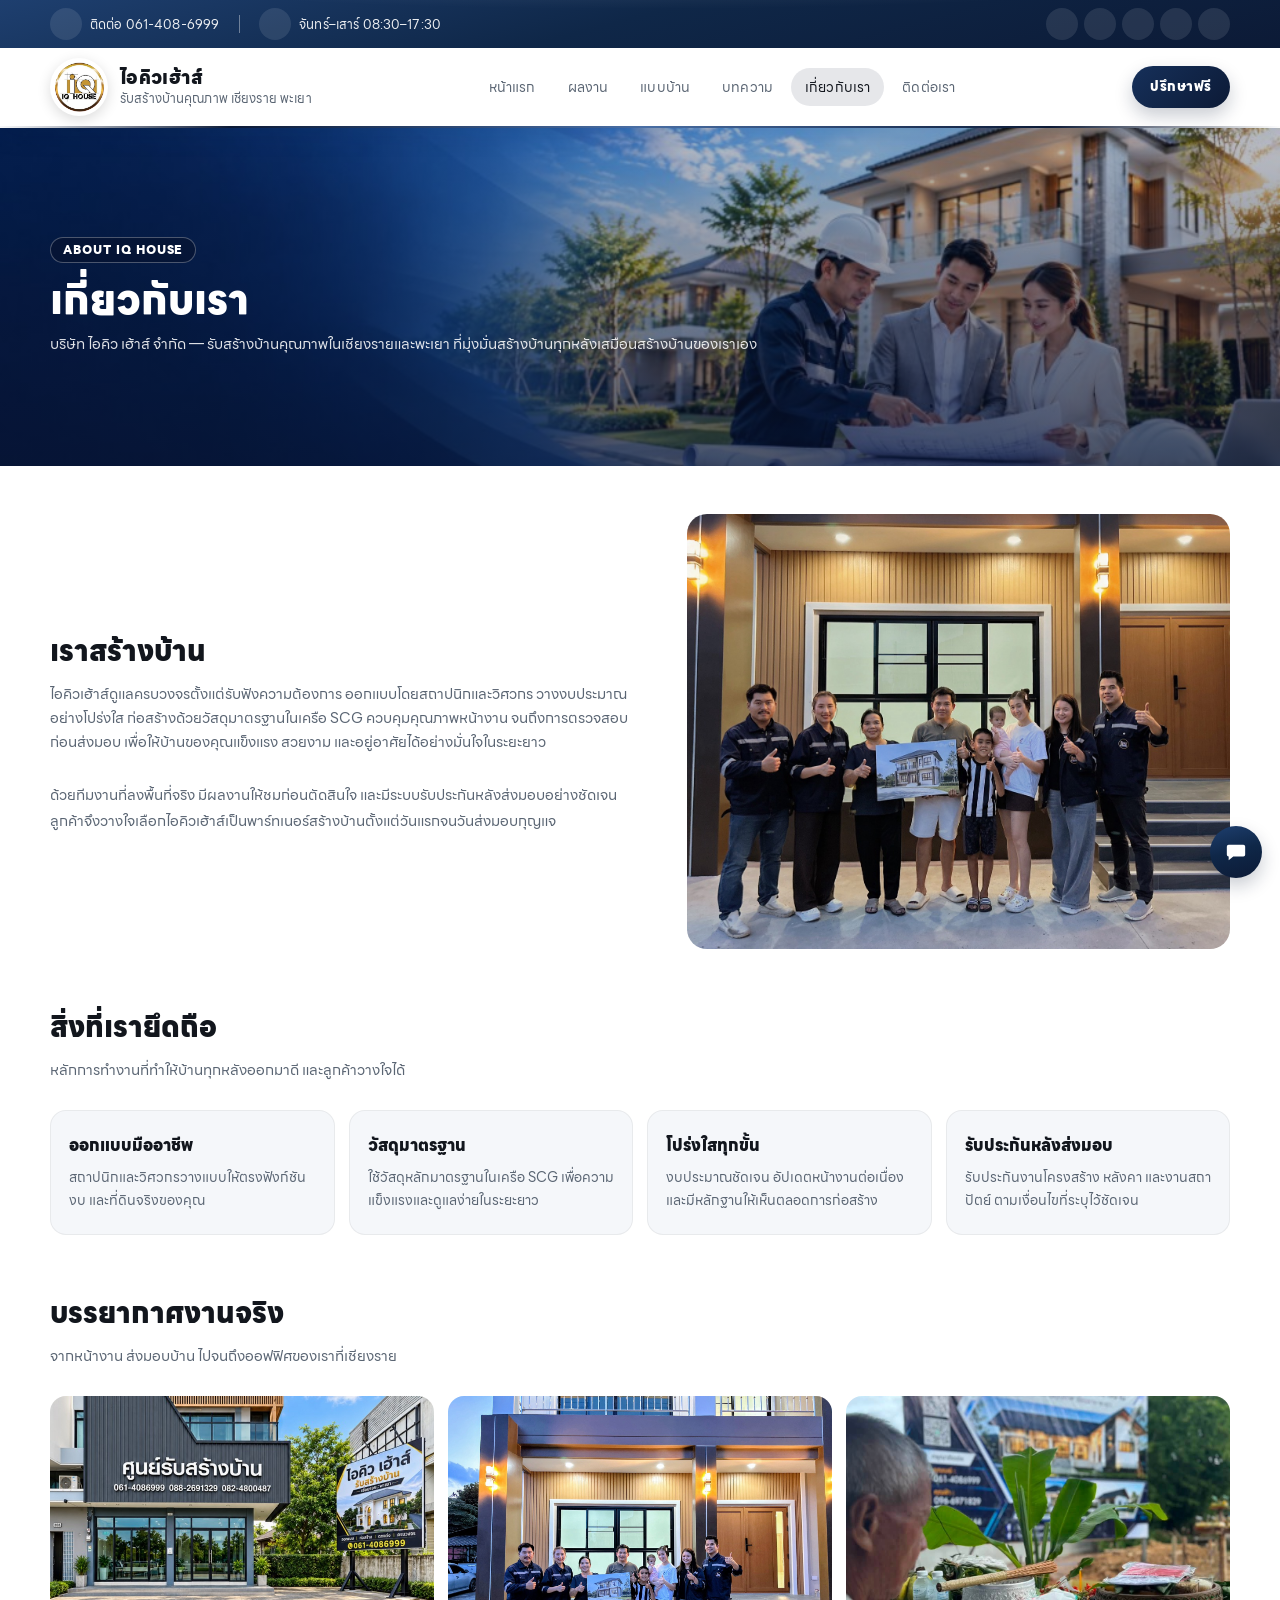
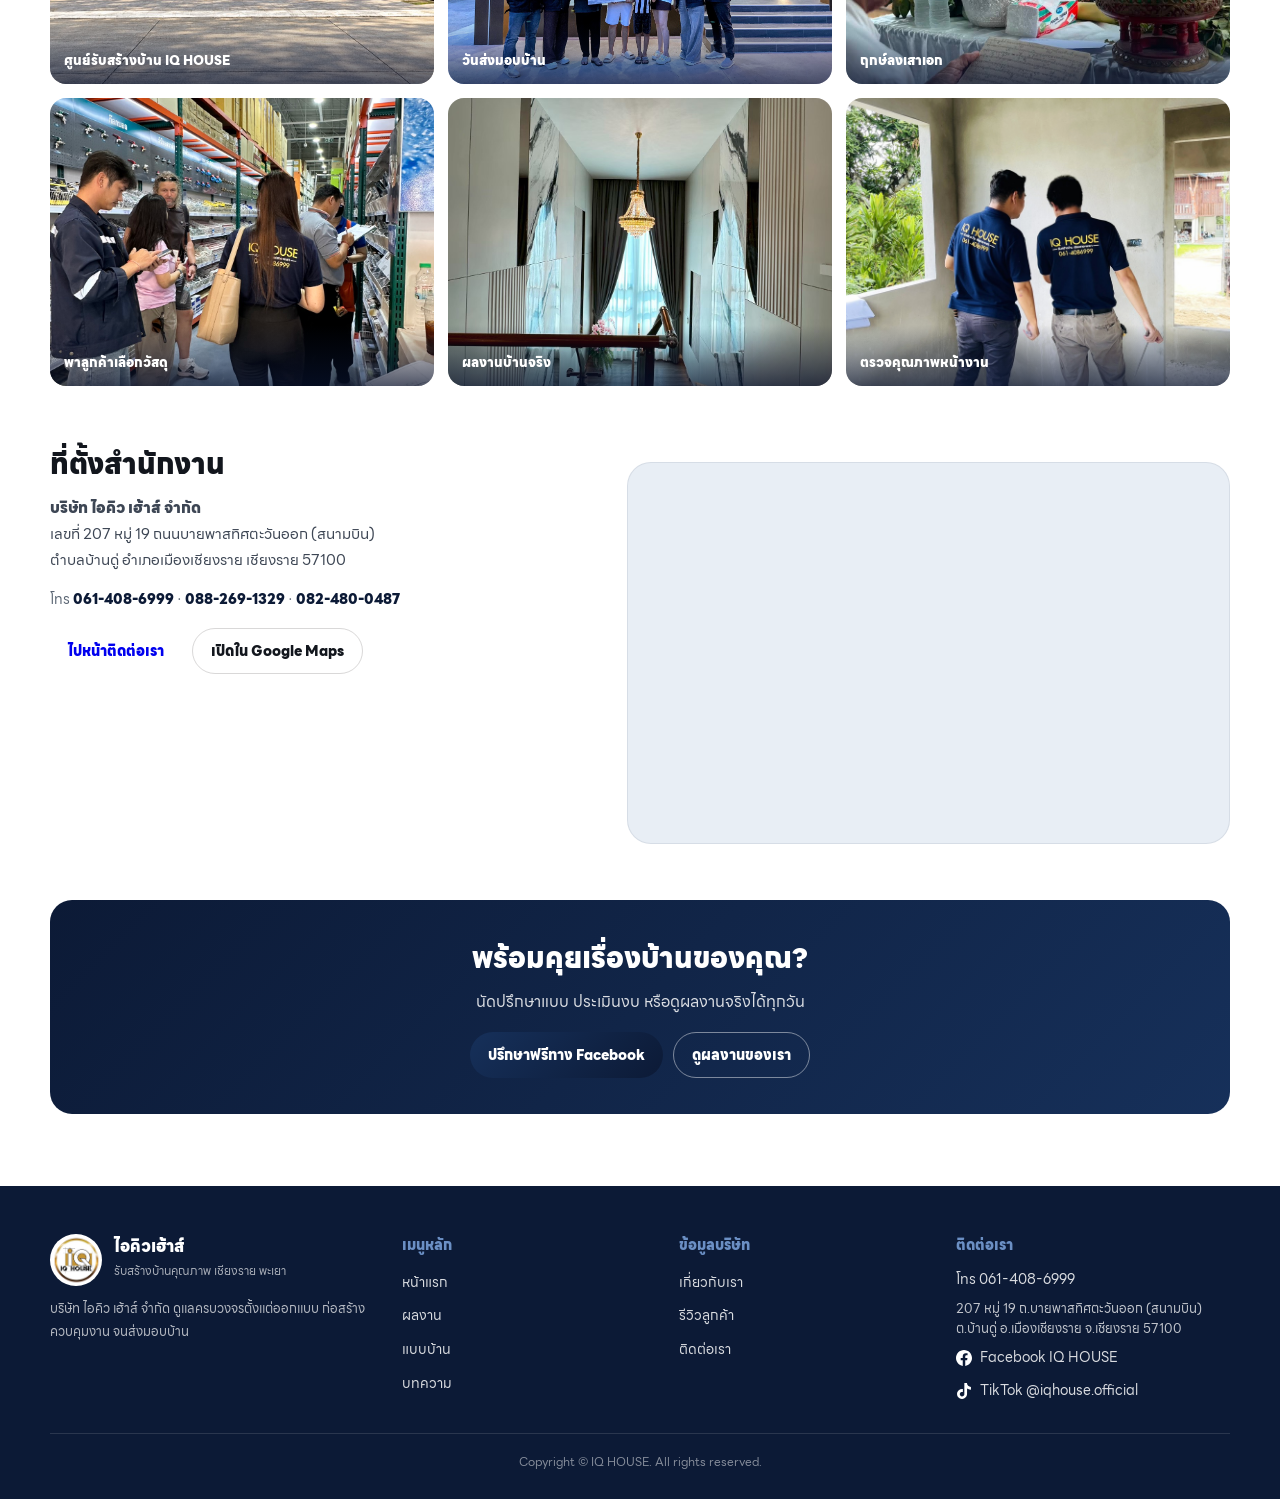
==== commit 485f2c0f: "Update the mobile layout so the published site matches the latest pages. Co-authored-by: Cursor <cur" ====
--- a/about.html
+++ b/about.html
@@ -6,11 +6,11 @@
 <meta name="viewport" content="width=device-width, initial-scale=1, viewport-fit=cover">
 <title>เกี่ยวกับเรา | ไอคิวเฮ้าส์</title>
 <meta name="description" content="เกี่ยวกับบริษัท ไอคิว เฮ้าส์ จำกัด ผู้รับสร้างบ้านคุณภาพในเชียงรายและพะเยา ดูแลครบวงจรตั้งแต่ออกแบบจนส่งมอบ">
-<link rel="stylesheet" href="css/header.css?v=20261003u">
+<link rel="stylesheet" href="css/header.css?v=20261005i">
 <link rel="stylesheet" href="css/fonts.css">
 <link rel="stylesheet" href="css/site-pages.css?v=20261003s">
-<link rel="stylesheet" href="css/home-extra.css?v=20261003q">
-<link rel="stylesheet" href="css/responsive.css?v=20261003u">
+<link rel="stylesheet" href="css/home-extra.css?v=20261005h">
+<link rel="stylesheet" href="css/responsive.css?v=20261005j">
 </head>
 <body class="theme-a iqPage">
 <header class="iqNav" id="iqNav" data-iq-nav>
@@ -26,7 +26,7 @@
         <li class="iqTopbar__hours">
           <span>
             <span class="iqTopbar__mark"><img src="/iqhouse/images/site/icons/clock.svg" alt="" width="16" height="16"></span>
-            จันทร์–เสาร์ 08:00–17:30
+            จันทร์–เสาร์ 08:30–17:30
           </span>
         </li>
       </ul>
@@ -190,7 +190,7 @@
 
 <div data-iq-footer></div>
 
-<script src="js/iq-nav.js" defer></script>
+<script src="js/iq-nav.js?v=20261005i" defer></script>
 <script src="js/iq-footer.js?v=20261003q" defer></script>
 <script src="js/iq-lightbox.js" defer></script>
 </body>
--- a/css/header.css
+++ b/css/header.css
@@ -32,7 +32,6 @@
   padding: 0 !important;
   box-sizing: border-box !important;
   background: var(--iq-surface);
-  transform: translateZ(0);
   overflow: visible !important;
 }
 
@@ -405,34 +404,50 @@
 
 .iqNav__toggle {
   display: none;
+  position: relative;
   width: 44px;
   height: 44px;
-  border: 1px solid var(--iq-line);
-  border-radius: 14px;
-  background: #fff;
+  border: 0;
+  border-radius: 12px;
+  background: rgba(12, 26, 54, 0.06);
   cursor: pointer;
   padding: 0;
   flex: 0 0 auto;
 }
 
 .iqNav__toggle span {
-  display: block;
-  width: 18px;
+  position: absolute;
+  left: 11px;
+  width: 22px;
   height: 2px;
-  margin: 4px auto;
-  background: var(--iq-ink);
+  margin: 0;
+  background: #0c1a36;
   border-radius: 2px;
-  transition: transform 0.25s ease, opacity 0.2s ease;
+  transition: transform 0.28s ease, opacity 0.2s ease, top 0.28s ease, background 0.2s ease;
+}
+
+.iqNav__toggle span:nth-child(1) { top: 15px; }
+.iqNav__toggle span:nth-child(2) { top: 21px; }
+.iqNav__toggle span:nth-child(3) { top: 27px; }
+
+.iqNav.is-open .iqNav__toggle {
+  background: #0c1a36;
+}
+
+.iqNav.is-open .iqNav__toggle span {
+  background: #fff;
 }
 
 .iqNav.is-open .iqNav__toggle span:nth-child(1) {
-  transform: translateY(6px) rotate(45deg);
+  top: 21px;
+  transform: rotate(45deg);
 }
 .iqNav.is-open .iqNav__toggle span:nth-child(2) {
   opacity: 0;
 }
 .iqNav.is-open .iqNav__toggle span:nth-child(3) {
-  transform: translateY(-6px) rotate(-45deg);
+  top: 21px;
+  transform: rotate(-45deg);
 }
 
 @media (max-width: 980px) {
@@ -441,31 +456,42 @@
     --iq-nav-bar-h: 68px;
   }
 
+  .iqNav {
+    backdrop-filter: none;
+    -webkit-backdrop-filter: none;
+  }
+
   .iqNav__bar {
     position: relative;
-    padding: 8px 0 !important;
+    width: 100% !important;
+    max-width: none !important;
+    padding: 8px 16px !important;
   }
 
   .iqNav__toggle {
-    display: grid;
-    place-items: center;
+    display: block;
   }
 
   .iqNav__menu {
     display: none;
-    position: absolute;
-    top: 100%;
+    position: fixed;
+    top: var(--iq-nav-live, var(--iq-nav-h));
+    right: 0;
+    bottom: 0;
     left: 0;
-    right: 0;
+    z-index: 1190;
     flex-direction: column;
     align-items: stretch;
     justify-content: flex-start;
-    gap: 4px;
-    padding: 12px 0 16px;
+    gap: 0;
+    width: auto;
+    margin: 0;
+    padding: 8px 8px 96px;
+    overflow: auto;
+    border: 0;
     border-radius: 0;
-    background: rgba(255, 255, 255, 0.98);
-    border-bottom: 1px solid var(--iq-line);
-    box-shadow: var(--iq-shadow);
+    background: #fff;
+    box-shadow: none;
   }
 
   .iqNav.is-open .iqNav__menu {
@@ -473,7 +499,27 @@
   }
 
   .iqNav__link {
-    padding: 14px 16px;
+    padding: 18px 16px;
+    border-radius: 12px;
+    font-size: 17px;
+    font-weight: 500;
+  }
+
+  .iqNav__link.is-active,
+  .iqNav__link[aria-current="page"] {
+    background: rgba(12, 26, 54, 0.06);
+    box-shadow: inset 3px 0 0 #0c1a36;
+  }
+
+  .iqNav.is-open .iqNav__cta {
+    display: inline-flex;
+    position: fixed;
+    z-index: 1191;
+    right: 20px;
+    bottom: max(20px, env(safe-area-inset-bottom));
+    left: 20px;
+    height: 48px;
+    border-radius: 14px;
   }
 
   .iqNav__cta {
@@ -713,7 +759,7 @@
 .iqFloat__btn--facebook { background: #1877f2; }
 .iqFloat__btn--tiktok { background: #111111; }
 .iqFloat__btn--line { background: #06c755; }
-.iqFloat__btn--tel { background: #0c1a36; }
+.iqFloat__btn--tel { background: #8f1d2c; }
 .iqFloat__btn--email { background: #1e3f6f; }
 
 .iqFloat__btn:hover,
--- a/css/home-extra.css
+++ b/css/home-extra.css
@@ -758,13 +758,14 @@
   padding: 0;
   display: grid;
   gap: 8px;
+  font-weight: 400;
 }
 
 .iqFooter__col a {
   color: rgba(255, 255, 255, 0.85) !important;
   text-decoration: none !important;
   font-size: 14px;
-  font-weight: 600;
+  font-weight: 400;
 }
 
 .iqFooter__col a:hover {
--- a/css/responsive.css
+++ b/css/responsive.css
@@ -1,29 +1,47 @@
 /* IQ HOUSE — iPad and phone layout */
 
 @media (max-width: 1100px) {
+  html.iq-nav-open,
+  html.iq-nav-open body {
+    overflow: hidden !important;
+  }
+
+  .iqNav {
+    backdrop-filter: none;
+    -webkit-backdrop-filter: none;
+  }
+
   .iqNav__bar {
     position: relative;
+    width: 100% !important;
+    max-width: none !important;
+    padding-right: 16px !important;
+    padding-left: 16px !important;
   }
 
   .iqNav__toggle {
-    display: grid;
-    place-items: center;
+    display: block;
   }
 
   .iqNav__menu {
     display: none;
-    position: absolute;
-    top: 100%;
+    position: fixed;
+    top: var(--iq-nav-live, var(--iq-nav-h));
+    right: 0;
+    bottom: 0;
     left: 0;
-    right: 0;
+    z-index: 1190;
     flex-direction: column;
     align-items: stretch;
-    gap: 4px;
+    gap: 0;
+    width: auto;
     margin: 0;
-    padding: 8px 0 14px;
+    padding: 8px 8px 96px;
+    overflow: auto;
+    border: 0;
+    border-radius: 0;
     background: #fff;
-    border-bottom: 1px solid var(--iq-line);
-    box-shadow: 0 16px 32px rgba(12, 26, 54, 0.08);
+    box-shadow: none;
   }
 
   .iqNav.is-open .iqNav__menu {
@@ -31,8 +49,27 @@
   }
 
   .iqNav__link {
-    padding: 14px 8px;
-    font-size: 16px;
+    padding: 18px 16px;
+    border-radius: 12px;
+    font-size: 17px;
+    font-weight: 500;
+  }
+
+  .iqNav__link.is-active,
+  .iqNav__link[aria-current="page"] {
+    background: rgba(12, 26, 54, 0.06);
+    box-shadow: inset 3px 0 0 #0c1a36;
+  }
+
+  .iqNav.is-open .iqNav__cta {
+    display: inline-flex;
+    position: fixed;
+    z-index: 1191;
+    right: 20px;
+    bottom: max(20px, env(safe-area-inset-bottom));
+    left: 20px;
+    height: 48px;
+    border-radius: 14px;
   }
 
   .iqNav__cta {
@@ -177,7 +214,6 @@
     max-width: 100%;
   }
 
-  .iqTopbar__hours,
   .iqTopbar__area {
     display: none;
   }
@@ -227,14 +263,60 @@
     display: none;
   }
 
+  .iqTopbar {
+    font-size: 11px;
+  }
+
   .iqTopbar__inner {
     width: 100%;
     max-width: none;
-    padding: 0 16px;
+    padding: 0 10px;
+  }
+
+  .iqTopbar__info {
+    width: 100%;
+    justify-content: space-between;
+    gap: 8px;
+    min-width: 0;
+  }
+
+  .iqTopbar__info a,
+  .iqTopbar__info span {
+    gap: 4px;
+    letter-spacing: 0;
+  }
+
+  .iqTopbar__hours {
+    display: list-item;
+    margin-left: 0;
+    padding-left: 8px;
+  }
+
+  .iqTopbar__mark {
+    width: 16px;
+    height: 16px;
+  }
+
+  .iqTopbar__mark img {
+    width: 12px;
+    height: 12px;
   }
 
   .iqCover {
-    padding-bottom: 148px;
+    align-items: flex-start;
+    min-height: 0;
+    padding-top: 68vw;
+    padding-bottom: 132px;
+  }
+
+  .iqCover__blend {
+    background: linear-gradient(
+      to bottom,
+      rgba(7, 18, 46, 0.05) 0%,
+      rgba(7, 18, 46, 0.08) 46%,
+      rgba(7, 18, 46, 0.55) 78%,
+      #07122e 100%
+    );
   }
 
   .iqPage__hero {
@@ -269,6 +351,13 @@
     padding-bottom: 48px;
   }
 
+  .iqCover__brand,
+  .iqCover__name {
+    width: 100%;
+    max-width: 100%;
+    white-space: normal;
+  }
+
   .iqCover__name {
     font-size: clamp(30px, 8.4vw, 40px);
   }
@@ -289,13 +378,84 @@
     min-height: 46px;
     padding: 10px 12px;
     box-sizing: border-box;
+  }
+
+  .iqCover__marquee3d {
+    inset: 0 0 auto 0;
+    width: 100%;
+    height: auto;
+    aspect-ratio: 1 / 1;
+    overflow: hidden;
+  }
+
+  .iqCover__marqueeStage {
+    align-items: center;
+    justify-content: flex-end;
+    padding-right: 0;
+    -webkit-mask-image: linear-gradient(
+      to bottom,
+      #000 0%,
+      #000 54%,
+      rgba(0, 0, 0, 0.82) 70%,
+      rgba(0, 0, 0, 0.4) 84%,
+      rgba(0, 0, 0, 0.08) 94%,
+      transparent 100%
+    );
+    mask-image: linear-gradient(
+      to bottom,
+      #000 0%,
+      #000 54%,
+      rgba(0, 0, 0, 0.82) 70%,
+      rgba(0, 0, 0, 0.4) 84%,
+      rgba(0, 0, 0, 0.08) 94%,
+      transparent 100%
+    );
+  }
+
+  .iqCover__marqueeFade {
+    background: linear-gradient(
+      to bottom,
+      transparent 0%,
+      transparent 48%,
+      rgba(7, 18, 46, 0.18) 66%,
+      rgba(7, 18, 46, 0.55) 80%,
+      rgba(7, 18, 46, 0.88) 92%,
+      #07122e 100%
+    );
+    background-size: 100% 100%;
+    background-position: center bottom;
+  }
+
+  .iqCover__marqueeTilt {
+    height: 148%;
+    margin-top: -6%;
+    max-width: none;
+    gap: 12px;
+    transform: translateX(2%) translateY(2%) translateZ(-36px) rotateX(18deg) rotateY(-12deg) rotateZ(18deg);
+  }
+
+  .iqReviewCard,
+  .iqReviewCard--photo {
+    width: 46vw;
+    height: auto;
+    aspect-ratio: 400 / 280;
+  }
+
+  .iqMarquee {
+    height: 100%;
+    max-height: none;
+    overflow: hidden;
   }
 
   .iqServices__row,
   .iqHomeArticles,
   .iqDesignGrid,
   .iqGallery,
-  .iqReviewGrid,
+  .iqReviewGrid {
+    grid-template-columns: 1fr 1fr;
+    gap: 10px;
+  }
+
   .iqAboutPage__valueGrid,
   .iqFooter__grid,
   .iqHomeSteps,
@@ -304,13 +464,46 @@
     grid-template-columns: 1fr;
   }
 
+  .iqArticleCard__body,
+  .iqDesignCard__body {
+    padding: 10px 10px 12px;
+    gap: 6px;
+  }
+
+  .iqArticleCard h3,
+  .iqDesignCard h2 {
+    font-size: 14px;
+    line-height: 1.35;
+    display: -webkit-box;
+    -webkit-box-orient: vertical;
+    -webkit-line-clamp: 2;
+    overflow: hidden;
+  }
+
+  .iqArticleCard p {
+    font-size: 12px;
+    line-height: 1.45;
+    display: -webkit-box;
+    -webkit-box-orient: vertical;
+    -webkit-line-clamp: 2;
+    overflow: hidden;
+  }
+
+  .iqArticleCard__more {
+    min-height: 30px;
+    padding: 0 10px;
+    font-size: 12px;
+  }
+
   .iqServices {
     padding: 32px 0 12px;
   }
 
   .iqServices__item,
   .iqServices__item--up {
-    height: 230px;
+    height: auto;
+    aspect-ratio: 3 / 4;
+    margin-top: 0;
   }
 
   .iqWorks,
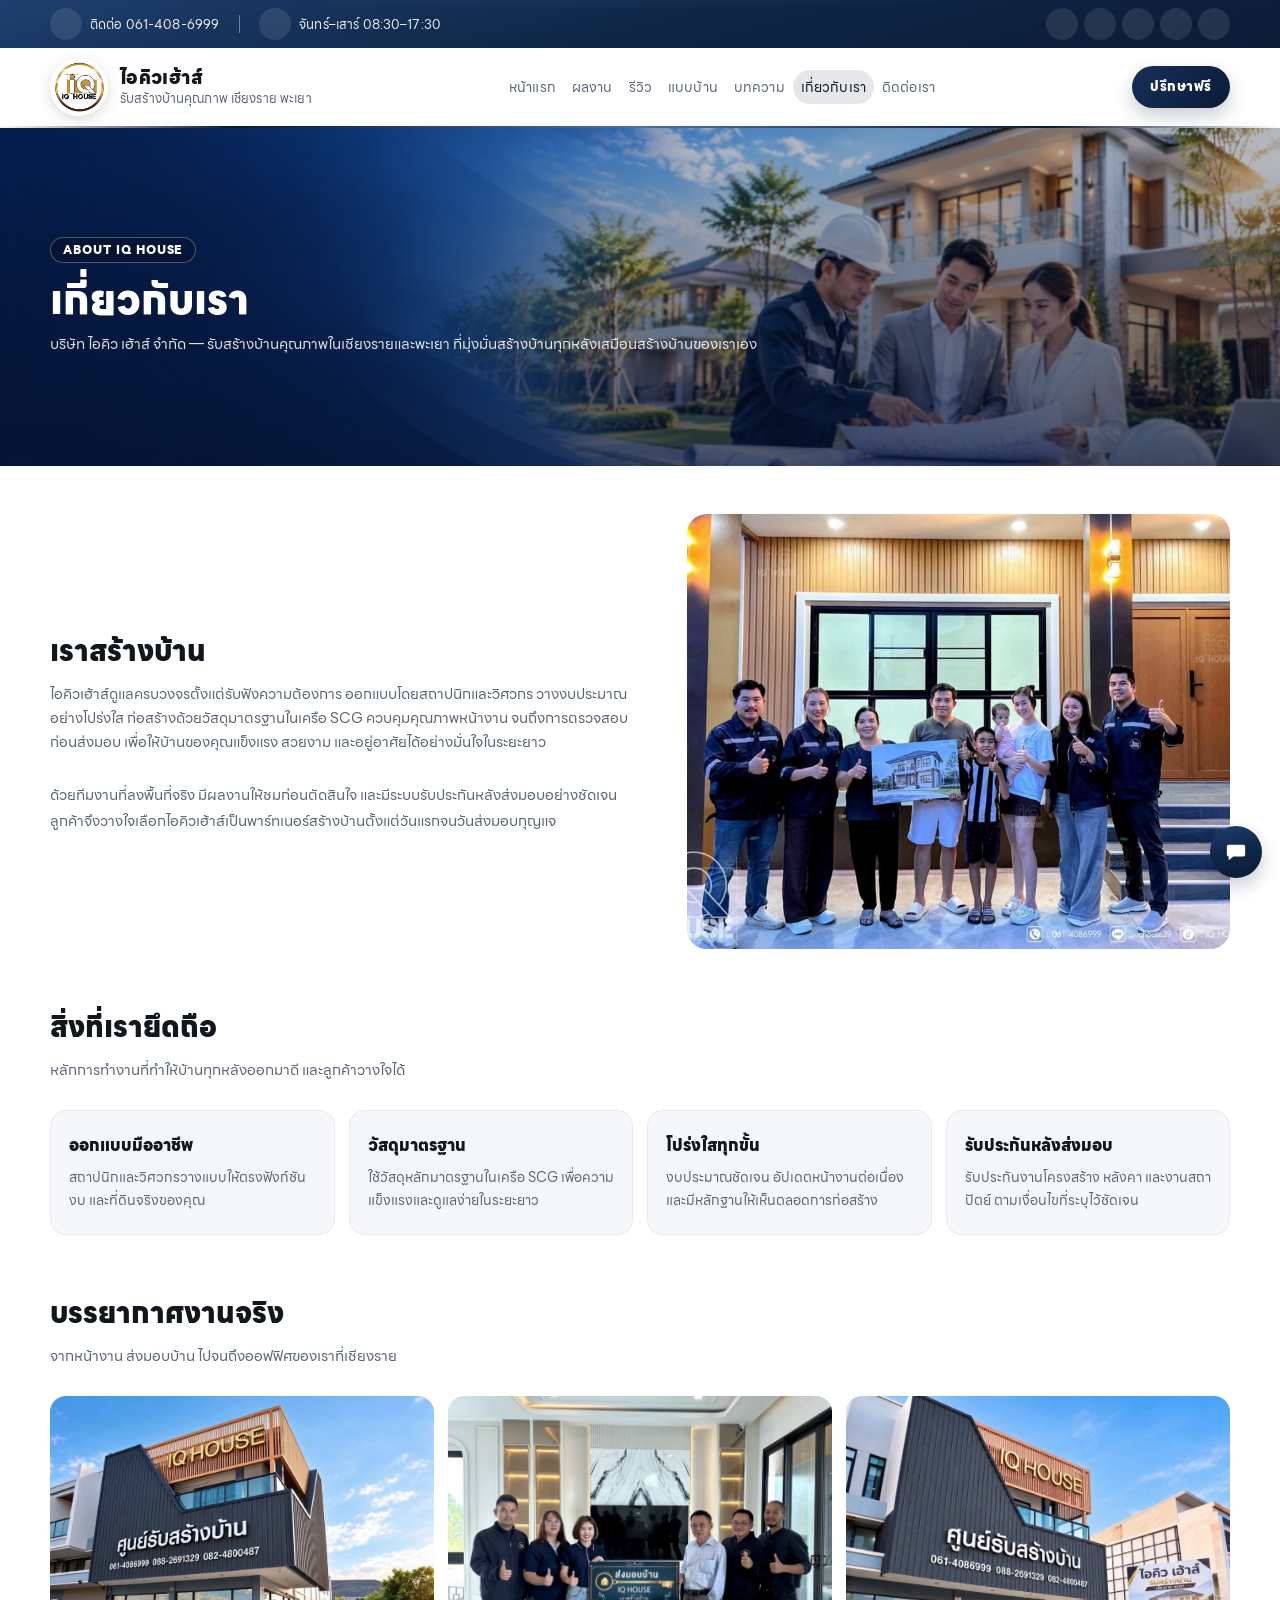
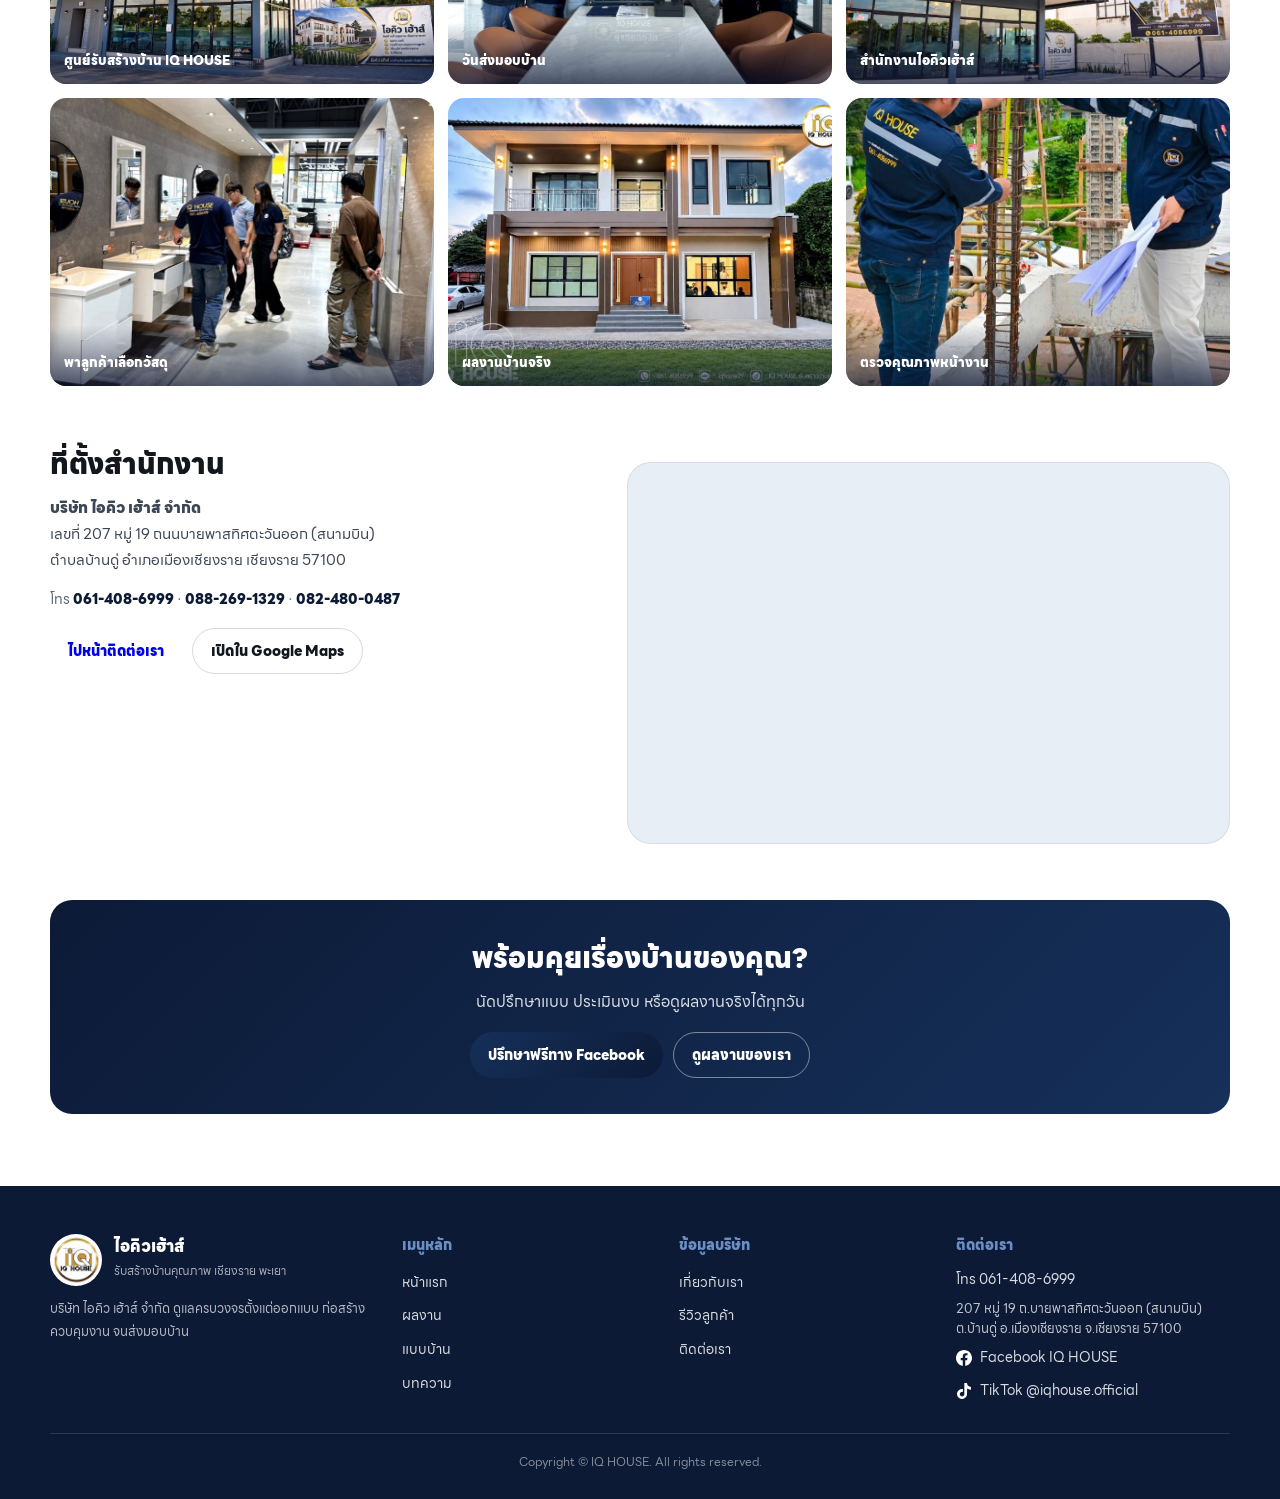
==== commit 629e970c: "Publish the new house, site, and customer review photos. EOF  Co-authored-by: Cursor <cursoragent@cu" ====
--- a/about.html
+++ b/about.html
@@ -6,7 +6,7 @@
 <meta name="viewport" content="width=device-width, initial-scale=1, viewport-fit=cover">
 <title>เกี่ยวกับเรา | ไอคิวเฮ้าส์</title>
 <meta name="description" content="เกี่ยวกับบริษัท ไอคิว เฮ้าส์ จำกัด ผู้รับสร้างบ้านคุณภาพในเชียงรายและพะเยา ดูแลครบวงจรตั้งแต่ออกแบบจนส่งมอบ">
-<link rel="stylesheet" href="css/header.css?v=20261005i">
+<link rel="stylesheet" href="css/header.css?v=20261116a">
 <link rel="stylesheet" href="css/fonts.css">
 <link rel="stylesheet" href="css/site-pages.css?v=20261003s">
 <link rel="stylesheet" href="css/home-extra.css?v=20261005h">
@@ -67,6 +67,7 @@
     <nav class="iqNav__menu" id="iqNavMenu" aria-label="เมนูหลัก">
       <a class="iqNav__link" href="index.html">หน้าแรก</a>
       <a class="iqNav__link" href="portfolio.html">ผลงาน</a>
+      <a class="iqNav__link" href="reviews.html">รีวิว</a>
       <a class="iqNav__link" href="designs.html">แบบบ้าน</a>
       <a class="iqNav__link" href="articles.html">บทความ</a>
       <a class="iqNav__link is-active" href="about.html">เกี่ยวกับเรา</a>
@@ -106,7 +107,7 @@
       </p>
     </div>
     <figure class="iqAboutPage__introMedia">
-      <img src="images/site/process-handover/01.jpg" alt="ทีม IQ HOUSE ส่งมอบบ้านให้ลูกค้า" width="900" height="700" loading="lazy">
+      <img src="images/site/album/houses/handover-family.jpg" alt="ทีม IQ HOUSE ส่งมอบบ้านให้ลูกค้า" width="900" height="700" loading="lazy">
     </figure>
   </section>
 
@@ -137,12 +138,12 @@
     <h2 class="iqPage__sectionTitle">บรรยากาศงานจริง</h2>
     <p class="iqPage__sectionDesc">จากหน้างาน ส่งมอบบ้าน ไปจนถึงออฟฟิศของเราที่เชียงราย</p>
     <div class="iqGallery">
-      <figure class="iqGallery__item"><img src="images/about-office.png" alt="ออฟฟิศ IQ HOUSE" loading="lazy"><figcaption class="iqGallery__cap">ศูนย์รับสร้างบ้าน IQ HOUSE</figcaption></figure>
-      <figure class="iqGallery__item"><img src="images/site/process-handover/02.jpg" alt="ส่งมอบบ้าน" loading="lazy"><figcaption class="iqGallery__cap">วันส่งมอบบ้าน</figcaption></figure>
-      <figure class="iqGallery__item"><img src="images/site/process-pillar/01.jpg" alt="งานลงเสาเอก" loading="lazy"><figcaption class="iqGallery__cap">ฤกษ์ลงเสาเอก</figcaption></figure>
-      <figure class="iqGallery__item"><img src="images/site/process-material/01.jpg" alt="เลือกวัสดุ" loading="lazy"><figcaption class="iqGallery__cap">พาลูกค้าเลือกวัสดุ</figcaption></figure>
-      <figure class="iqGallery__item"><img src="images/site/homes-2f/01.jpg" alt="ผลงานบ้านจริง" loading="lazy"><figcaption class="iqGallery__cap">ผลงานบ้านจริง</figcaption></figure>
-      <figure class="iqGallery__item"><img src="images/site/process-inspect/01.jpg" alt="ตรวจหน้างาน" loading="lazy"><figcaption class="iqGallery__cap">ตรวจคุณภาพหน้างาน</figcaption></figure>
+      <figure class="iqGallery__item"><img src="images/site/album/office/front.jpg" alt="ออฟฟิศ IQ HOUSE" loading="lazy"><figcaption class="iqGallery__cap">ศูนย์รับสร้างบ้าน IQ HOUSE</figcaption></figure>
+      <figure class="iqGallery__item"><img src="images/site/album/houses/handover-office.jpg" alt="ส่งมอบบ้าน" loading="lazy"><figcaption class="iqGallery__cap">วันส่งมอบบ้าน</figcaption></figure>
+      <figure class="iqGallery__item"><img src="images/site/album/office/angle.jpg" alt="ศูนย์รับสร้างบ้าน IQ HOUSE" loading="lazy"><figcaption class="iqGallery__cap">สำนักงานไอคิวเฮ้าส์</figcaption></figure>
+      <figure class="iqGallery__item"><img src="images/site/album/work/showroom-sinks.jpg" alt="เลือกวัสดุ" loading="lazy"><figcaption class="iqGallery__cap">พาลูกค้าเลือกวัสดุ</figcaption></figure>
+      <figure class="iqGallery__item"><img src="images/site/album/houses/2f-dusk.jpg" alt="ผลงานบ้านจริง" loading="lazy"><figcaption class="iqGallery__cap">ผลงานบ้านจริง</figcaption></figure>
+      <figure class="iqGallery__item"><img src="images/site/album/work/rebar.jpg" alt="ตรวจหน้างาน" loading="lazy"><figcaption class="iqGallery__cap">ตรวจคุณภาพหน้างาน</figcaption></figure>
     </div>
   </section>
 
--- a/css/header.css
+++ b/css/header.css
@@ -260,7 +260,7 @@
   display: flex;
   align-items: center;
   justify-content: space-between;
-  gap: 20px;
+  gap: 10px;
   width: var(--iq-content-w) !important;
   max-width: 1180px !important;
   min-height: var(--iq-nav-bar-h);
@@ -333,7 +333,7 @@
   display: flex;
   align-items: center;
   justify-content: center;
-  gap: 4px;
+  gap: 0;
   flex: 1 1 auto;
   min-width: 0;
 }
@@ -346,7 +346,7 @@
   font-weight: 500;
   letter-spacing: 0.01em;
   line-height: 1;
-  padding: 12px 14px;
+  padding: 10px 8px;
   border-radius: var(--iq-radius);
   white-space: nowrap;
   border-bottom: none !important;
--- a/css/site-pages.css
+++ b/css/site-pages.css
@@ -30,6 +30,29 @@
 
 .iqPage__heroImg--banner {
   object-position: right center;
+}
+
+.iqPage__hero--plain {
+  min-height: 0;
+  background: transparent;
+  overflow: visible;
+}
+
+.iqPage__hero--plain .iqPage__heroInner {
+  color: #12161d;
+  padding: 36px 0 8px;
+  text-align: center;
+}
+
+.iqPage__hero--plain .iqPage__eyebrow {
+  padding: 0;
+  border: 0;
+  background: transparent;
+  color: #5a6573;
+}
+
+.iqPage__hero--plain .iqPage__lead {
+  color: #5a6573;
 }
 
 .iqPage__heroShade {
@@ -792,7 +815,7 @@
 
 .iqReviewGrid {
   display: grid;
-  grid-template-columns: repeat(3, minmax(0, 1fr));
+  grid-template-columns: repeat(4, minmax(0, 1fr));
   gap: 14px;
 }
 
--- a/css/home-extra.css
+++ b/css/home-extra.css
@@ -1014,6 +1014,17 @@
   font-weight: 700;
 }
 
+.iqHandover--reviews .iqHandover__card {
+  aspect-ratio: 3 / 4;
+  border-radius: 12px;
+  background: #071433;
+}
+
+.iqHandover--reviews .iqHandover__card img {
+  object-fit: contain;
+  object-position: center;
+}
+
 .iqHandover__more {
   margin-top: 18px;
   text-align: center;
--- a/css/responsive.css
+++ b/css/responsive.css
@@ -160,6 +160,10 @@
     min-height: 260px;
   }
 
+  .iqPage__hero--plain {
+    min-height: 0;
+  }
+
   .iqPage__heroImg--banner {
     object-position: 78% center;
   }
@@ -321,6 +325,10 @@
 
   .iqPage__hero {
     min-height: 210px;
+  }
+
+  .iqPage__hero--plain {
+    min-height: 0;
   }
 
   .iqPage__heroInner,
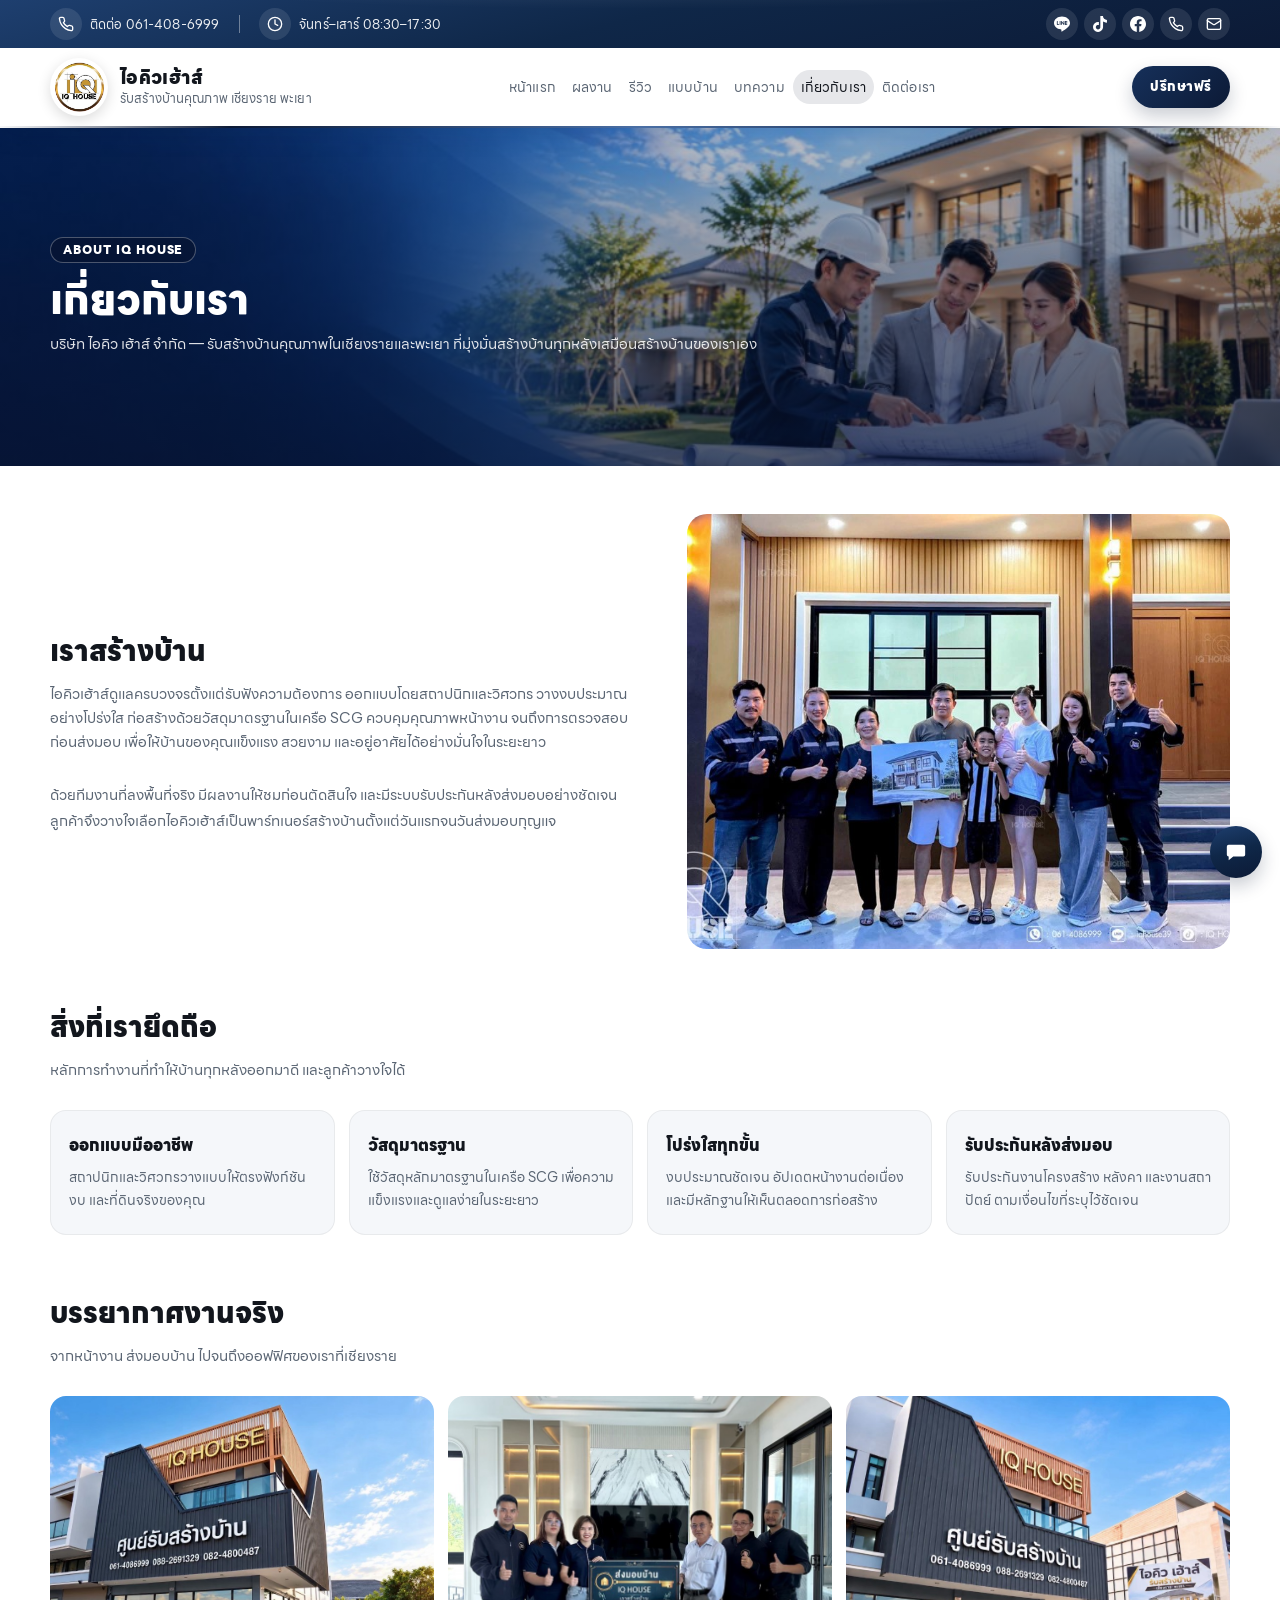
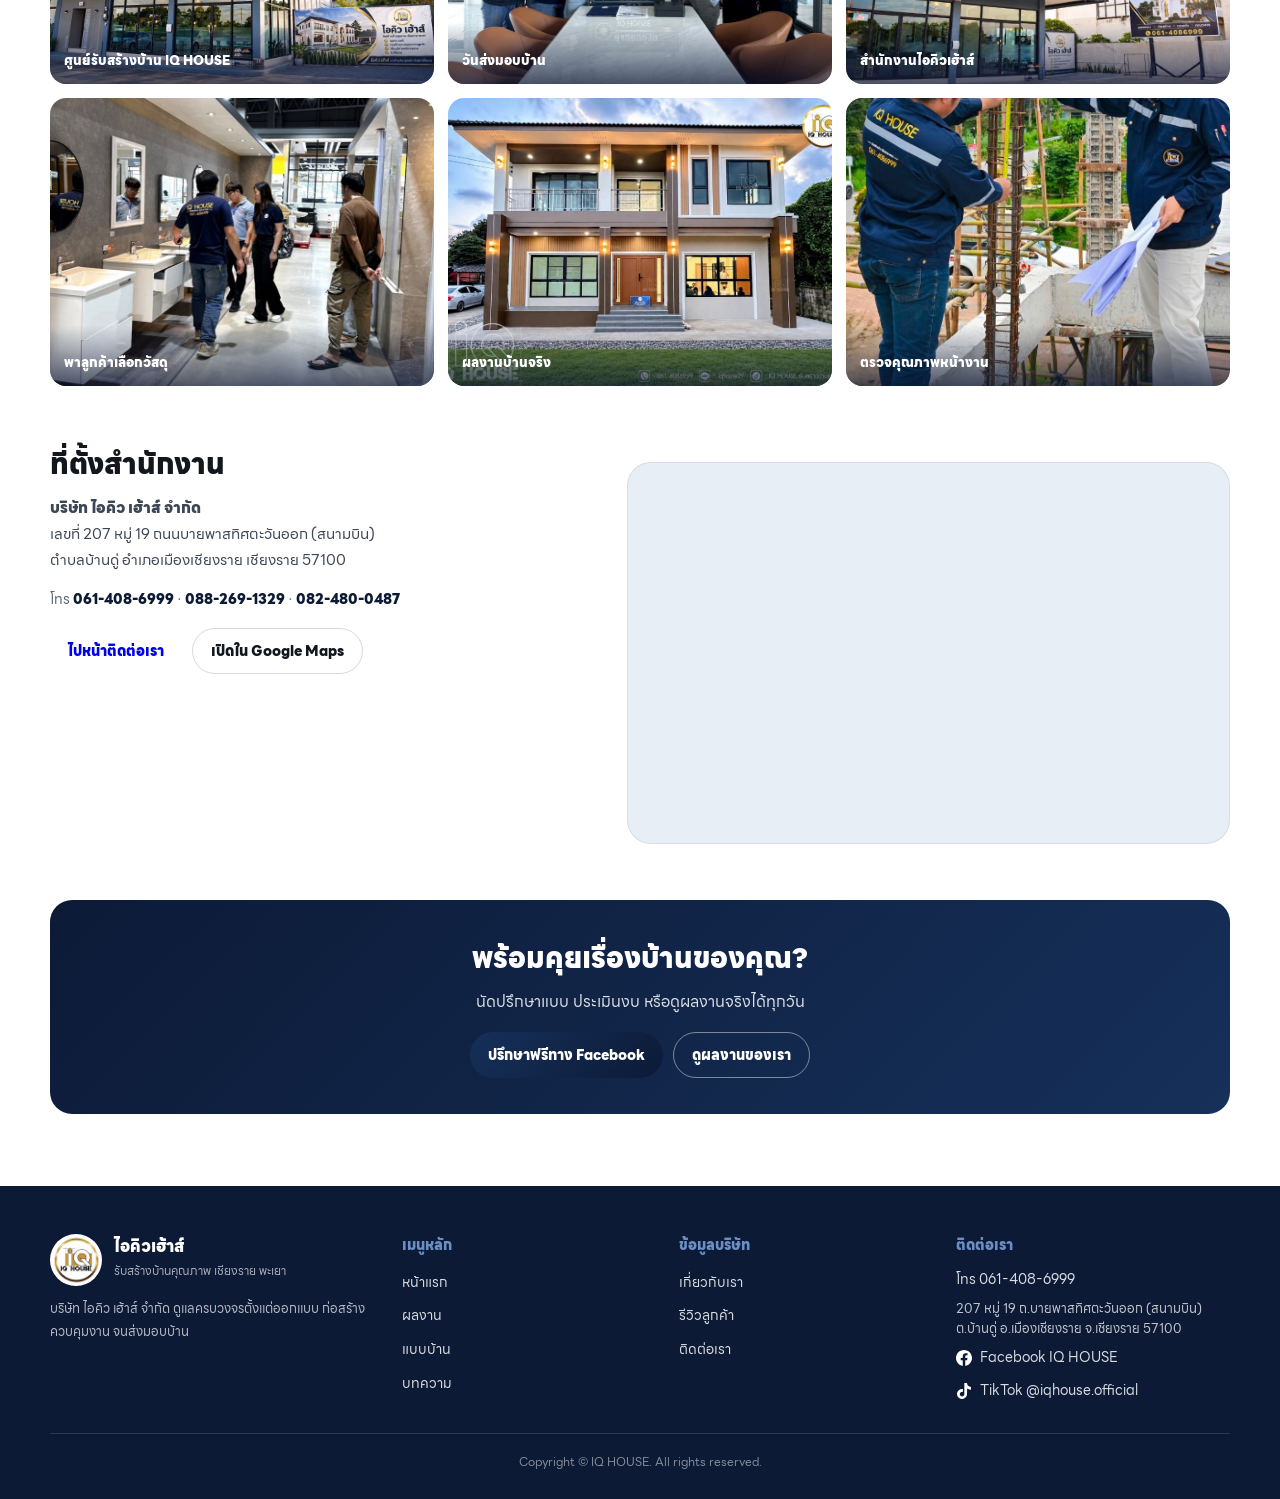
==== commit 61566df9: "Fix review card sizing and topbar icons for local and domain hosting. Co-authored-by: Cursor <cursor" ====
--- a/about.html
+++ b/about.html
@@ -1,8 +1,8 @@
-<!DOCTYPE html>
+﻿<!DOCTYPE html>
 <html lang="th">
 <head>
 <meta charset="utf-8">
-<link rel="icon" href="/iqhouse/images/favicon.png?v=1" type="image/png">
+<link rel="icon" href="images/favicon.png?v=1" type="image/png">
 <meta name="viewport" content="width=device-width, initial-scale=1, viewport-fit=cover">
 <title>เกี่ยวกับเรา | ไอคิวเฮ้าส์</title>
 <meta name="description" content="เกี่ยวกับบริษัท ไอคิว เฮ้าส์ จำกัด ผู้รับสร้างบ้านคุณภาพในเชียงรายและพะเยา ดูแลครบวงจรตั้งแต่ออกแบบจนส่งมอบ">
@@ -19,41 +19,41 @@
       <ul class="iqTopbar__info">
         <li class="iqTopbar__phone">
           <a href="tel:0614086999">
-            <span class="iqTopbar__mark"><img src="/iqhouse/images/site/icons/phone.svg" alt="" width="16" height="16"></span>
+            <span class="iqTopbar__mark"><img src="images/site/icons/phone.svg" alt="" width="16" height="16"></span>
             ติดต่อ 061-408-6999
           </a>
         </li>
         <li class="iqTopbar__hours">
           <span>
-            <span class="iqTopbar__mark"><img src="/iqhouse/images/site/icons/clock.svg" alt="" width="16" height="16"></span>
+            <span class="iqTopbar__mark"><img src="images/site/icons/clock.svg" alt="" width="16" height="16"></span>
             จันทร์–เสาร์ 08:30–17:30
           </span>
         </li>
       </ul>
       <ul class="iqTopbar__social" aria-label="ช่องทางติดต่อ">
         <li>
-          <a href="/iqhouse/contact.html" aria-label="LINE">
-            <img src="/iqhouse/images/site/icons/line.svg" alt="" width="16" height="16">
+          <a href="contact.html" aria-label="LINE">
+            <img src="images/site/icons/line.svg" alt="" width="16" height="16">
           </a>
         </li>
         <li>
           <a href="https://www.tiktok.com/@iqhouse.official" target="_blank" rel="noopener" aria-label="TikTok">
-            <img src="/iqhouse/images/site/icons/tiktok.svg" alt="" width="16" height="16">
+            <img src="images/site/icons/tiktok.svg" alt="" width="16" height="16">
           </a>
         </li>
         <li>
           <a href="https://www.facebook.com/profile.php?id=100057537335184" target="_blank" rel="noopener" aria-label="Facebook">
-            <img src="/iqhouse/images/site/icons/facebook.svg" alt="" width="16" height="16">
+            <img src="images/site/icons/facebook.svg" alt="" width="16" height="16">
           </a>
         </li>
         <li>
           <a href="tel:0614086999" aria-label="โทร 061-408-6999">
-            <img src="/iqhouse/images/site/icons/phone.svg" alt="" width="16" height="16">
+            <img src="images/site/icons/phone.svg" alt="" width="16" height="16">
           </a>
         </li>
         <li>
-          <a href="/iqhouse/contact.html" aria-label="อีเมล">
-            <img src="/iqhouse/images/site/icons/email.svg" alt="" width="16" height="16">
+          <a href="contact.html" aria-label="อีเมล">
+            <img src="images/site/icons/email.svg" alt="" width="16" height="16">
           </a>
         </li>
       </ul>
--- a/css/site-pages.css
+++ b/css/site-pages.css
@@ -817,6 +817,7 @@
   display: grid;
   grid-template-columns: repeat(4, minmax(0, 1fr));
   gap: 14px;
+  align-items: start;
 }
 
 .iqReviewCard {
@@ -827,11 +828,19 @@
   background: #fff;
 }
 
-.iqReviewCard img {
+.iqReviewGrid .iqReviewCard {
+  width: 100%;
+  max-width: none;
+  height: fit-content;
+  aspect-ratio: auto;
+  line-height: 0;
+}
+
+.iqReviewGrid .iqReviewCard img {
   display: block;
   width: 100%;
   height: auto;
-  vertical-align: top;
+  object-fit: contain;
 }
 
 .iqPageCta {
--- a/css/home-extra.css
+++ b/css/home-extra.css
@@ -1014,15 +1014,73 @@
   font-weight: 700;
 }
 
+.iqHandover--reviews .iqHandover__slider {
+  width: 100%;
+  margin: 0 auto;
+  overflow: hidden;
+}
+
+.iqHandover--reviews .iqHandover__slider .swiper-wrapper {
+  transition-timing-function: linear !important;
+}
+
 .iqHandover--reviews .iqHandover__card {
   aspect-ratio: 3 / 4;
+  height: auto;
   border-radius: 12px;
   background: #071433;
 }
 
 .iqHandover--reviews .iqHandover__card img {
+  width: 100%;
+  height: 100%;
   object-fit: contain;
   object-position: center;
+}
+
+.iqHandover__dots {
+  display: none;
+}
+
+@media (max-width: 699px) {
+  .iqHandover--reviews .iqHandover__slider {
+    width: min(420px, calc(100% - 32px));
+  }
+
+  .iqHandover--reviews .iqHandover__slider .swiper-wrapper {
+    transition-timing-function: ease !important;
+  }
+
+  .iqHandover--reviews .iqHandover__card {
+    aspect-ratio: auto;
+    border-radius: 16px;
+    background: transparent;
+  }
+
+  .iqHandover--reviews .iqHandover__card img {
+    height: auto;
+  }
+
+  .iqHandover__dots {
+    position: static;
+    display: flex;
+    justify-content: center;
+    gap: 8px;
+    width: auto;
+    margin-top: 14px;
+  }
+}
+
+.iqHandover__dots .swiper-pagination-bullet {
+  width: 8px;
+  height: 8px;
+  margin: 0 !important;
+  background: #c5ced8;
+  opacity: 1;
+}
+
+.iqHandover__dots .swiper-pagination-bullet-active {
+  background: #0c1a36;
 }
 
 .iqHandover__more {
--- a/css/responsive.css
+++ b/css/responsive.css
@@ -442,11 +442,25 @@
     transform: translateX(2%) translateY(2%) translateZ(-36px) rotateX(18deg) rotateY(-12deg) rotateZ(18deg);
   }
 
-  .iqReviewCard,
-  .iqReviewCard--photo {
+  .iqMarquee .iqReviewCard,
+  .iqMarquee .iqReviewCard--photo {
     width: 46vw;
     height: auto;
     aspect-ratio: 400 / 280;
+  }
+
+  .iqReviewGrid .iqReviewCard {
+    width: 100%;
+    max-width: none;
+    height: fit-content;
+    aspect-ratio: auto;
+    line-height: 0;
+  }
+
+  .iqReviewGrid .iqReviewCard img {
+    width: 100%;
+    height: auto;
+    object-fit: contain;
   }
 
   .iqMarquee {
